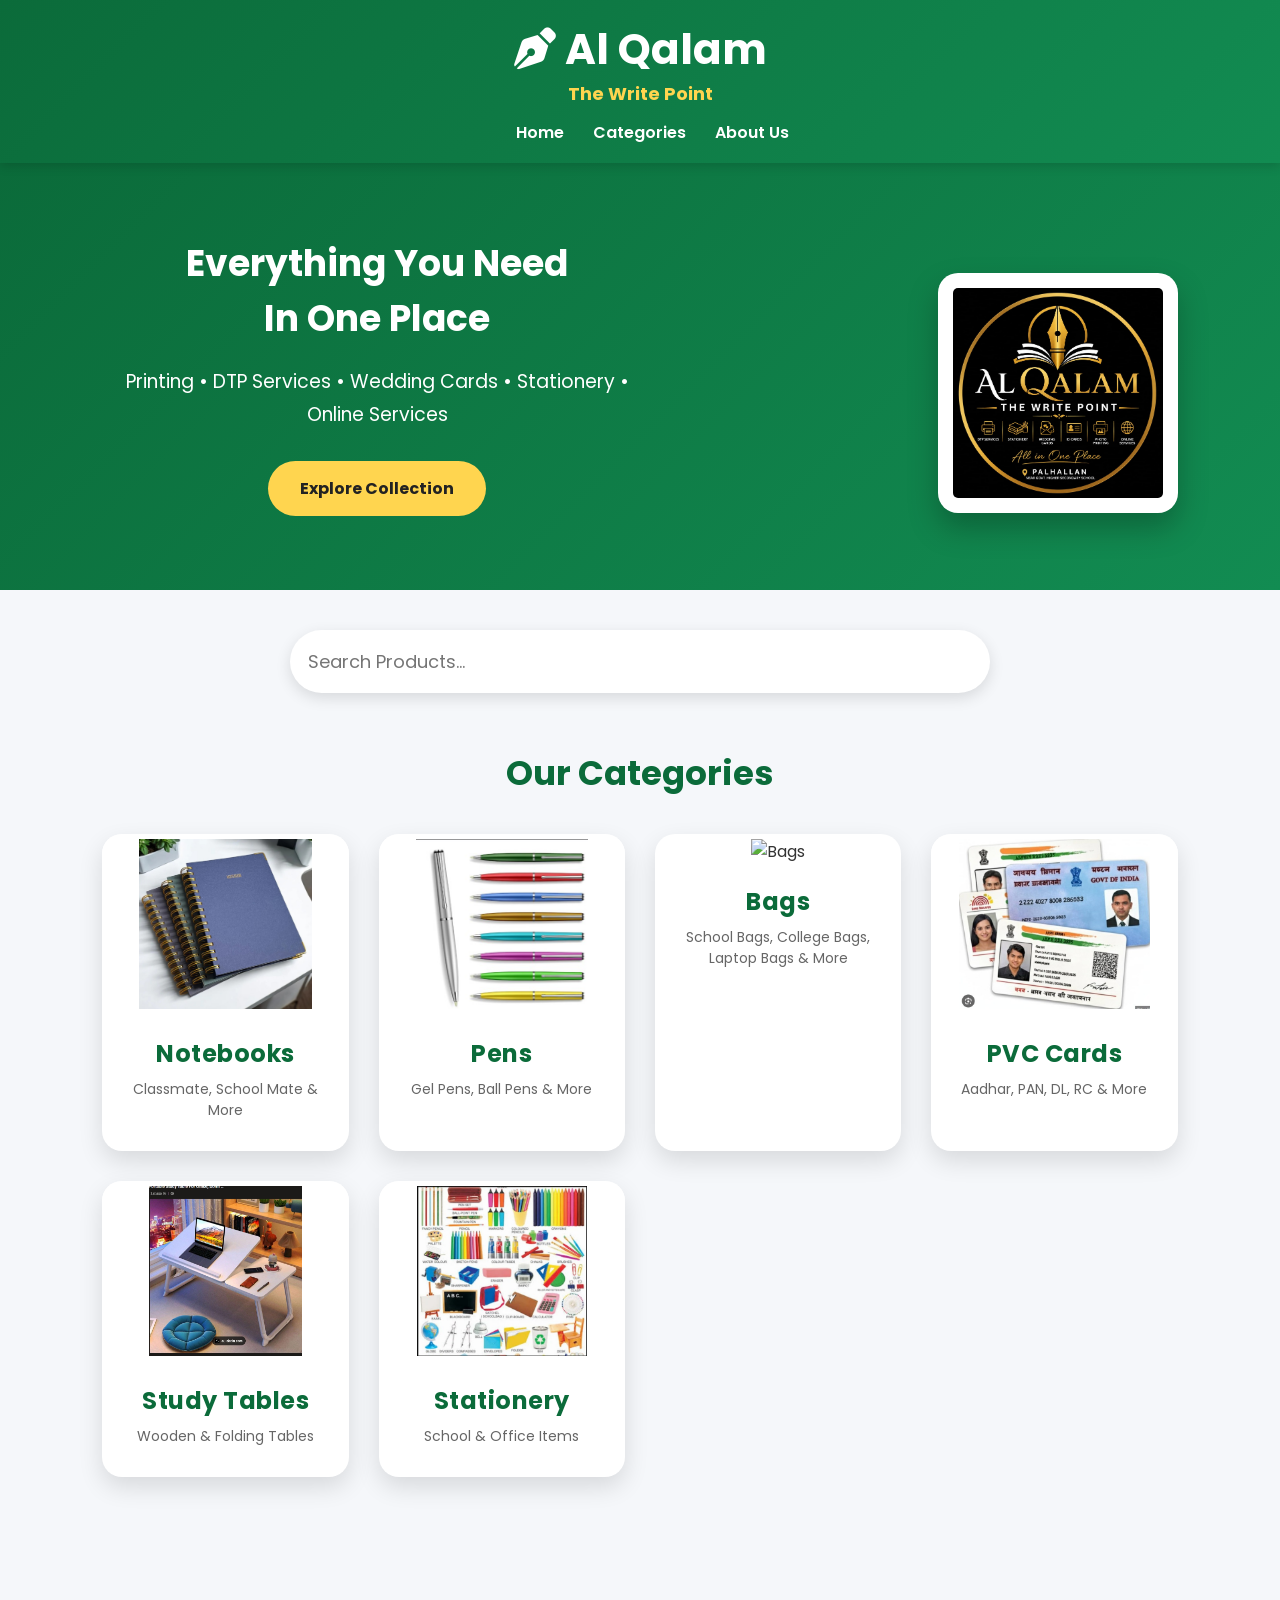
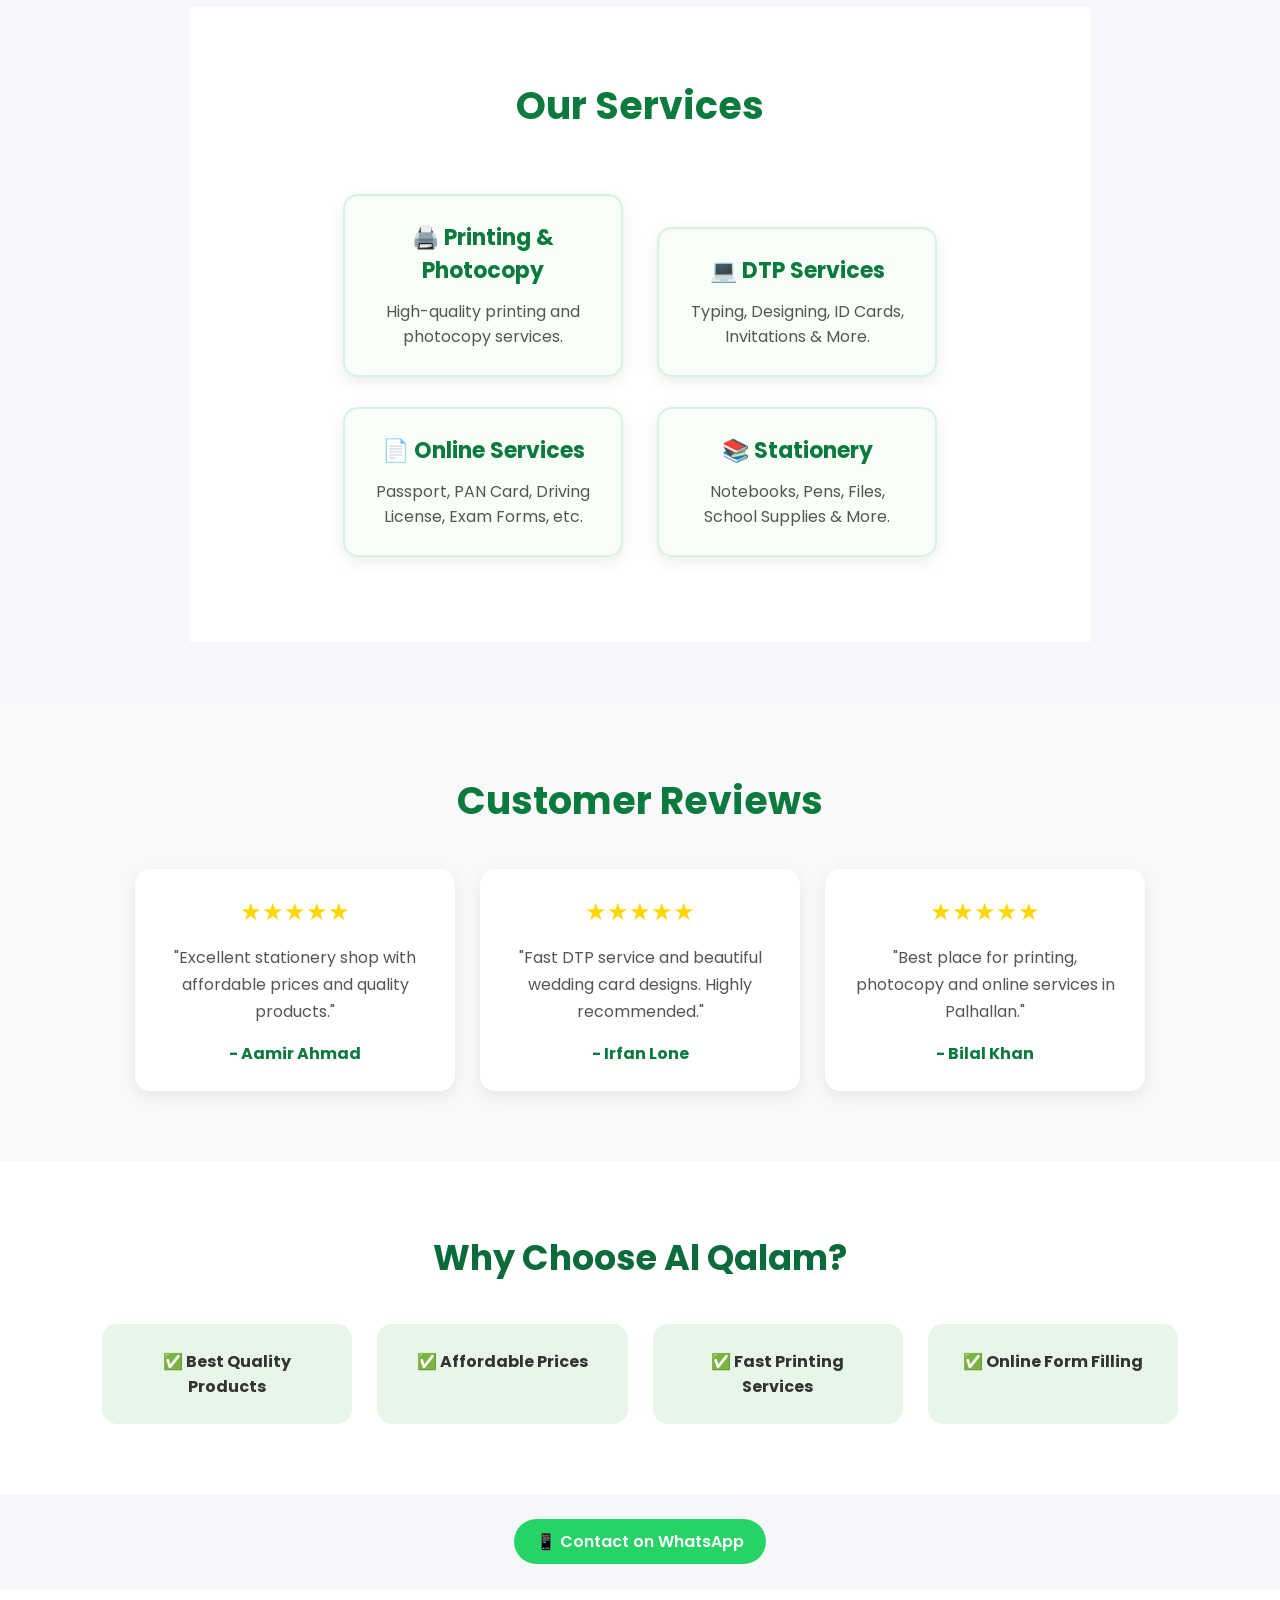
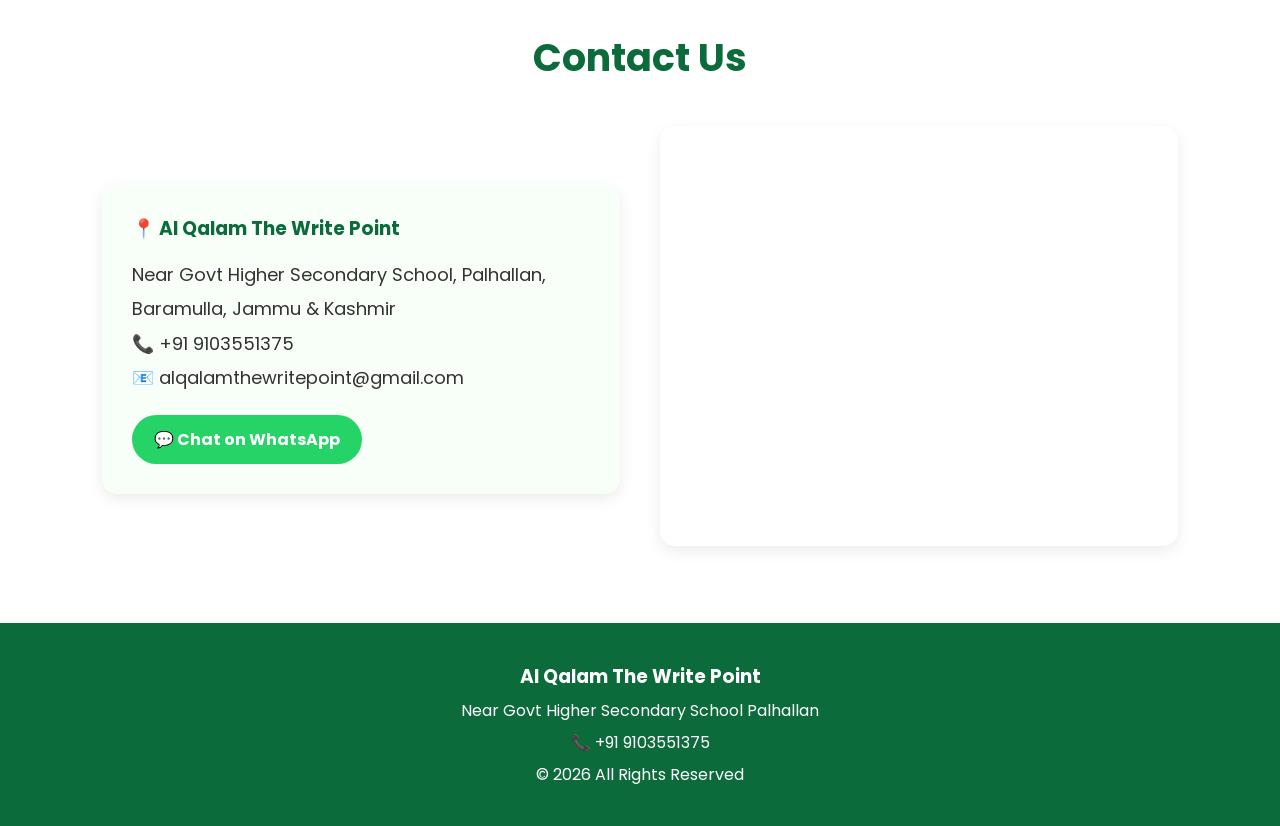
==== index.html @ c7d50042 "Update index.html" ====
<!DOCTYPE html>
<html lang="en">
<head>
    <link rel="stylesheet" href="https://cdnjs.cloudflare.com/ajax/libs/font-awesome/6.7.2/css/all.min.css">
<meta charset="UTF-8">
<meta name="viewport" content="width=device-width, initial-scale=1.0">

<title>Al Qalam The Write Point</title>

<link rel="stylesheet" href="css/style.css?v=2">
<link rel="preconnect" href="https://fonts.googleapis.com">
<link href="https://fonts.googleapis.com/css2?family=Poppins:wght@300;400;600;700&display=swap" rel="stylesheet">

</head>

<body>

<header class="header">

<div class="logo">
<h2><i class="fa-solid fa-pen-nib"></i> Al Qalam</h2>
<p><b>The Write Point</b></p>
</div>

<nav>
    <a href="#">Home</a>
    <a href="#categories">Categories</a>
    <a href="about.html">About Us</a>

</nav>
  
</header>

<section class="hero">

<div class="hero-text">

<h1>Everything You Need<br>In One Place</h1>

<p>
Printing • DTP Services • Wedding Cards • Stationery • Online Services
</p>

<a href="#categories" class="btn">Explore Collection</a>


</div>


<div class="hero-image">

<img src="images/logo.jpeg" alt="Al Qalam">

</div>

</section>




<section class="search-box">

<input type="text" placeholder="Search Products...">

</section>



<section id="categories">

<h2 class="title">Our Categories</h2>

<div class="categories">


<div class="card">

<a href="notebooks.html">

<img src="images/notebook.jpg">

<h3>Notebooks</h3>

<p>Classmate, School Mate & More</p>

</a>

</div>



<div class="card">

<a href="Pens.html">

<img src="images/pens.jpg">

<h3>Pens</h3>

<p>Gel Pens, Ball Pens & More</p>

</a>

</div>
<div class="card">

    <a href="bags.html">

        <img src="images/bags.jpg" alt="Bags">

        <h3>Bags</h3>

        <p>School Bags, College Bags, Laptop Bags & More</p>

    </a>

</div>


<div class="card">

<a href="PVC Cards.html">

<img src="images/PVC Cards.jpg">

<h3>PVC Cards</h3>

<p>Aadhar, PAN, DL, RC & More</p>

</a>

</div>



<div class="card">

<a href="Study Tables.html">

<img src="images/study table.jpg">

<h3>Study Tables</h3>

<p>Wooden & Folding Tables</p>

</a>

</div>



<div class="card">

<a href="Stationery Items.html">

<img src="images/Stationery Iteams.jpg">

<h3>Stationery</h3>

<p>School & Office Items</p>

</a>

</div>

</div>

</section>
<!-- Our Services -->
<section class="services">
    <h2>Our Services</h2>

    <div class="service-box">
        <h3>🖨️ Printing & Photocopy</h3>
        <p>High-quality printing and photocopy services.</p>
    </div>

    <div class="service-box">
        <h3>💻 DTP Services</h3>
        <p>Typing, Designing, ID Cards, Invitations & More.</p>
    </div>

    <div class="service-box">
        <h3>📄 Online Services</h3>
        <p>Passport, PAN Card, Driving License, Exam Forms, etc.</p>
    </div>

    <div class="service-box">
        <h3>📚 Stationery</h3>
        <p>Notebooks, Pens, Files, School Supplies & More.</p>
    </div>
</section>
<!-- Customer Reviews -->
<section class="reviews">
    <h2>Customer Reviews</h2>

    <div class="review-container">

        <div class="review-card">
            <div class="stars">★★★★★</div>
            <p>"Excellent stationery shop with affordable prices and quality products."</p>
            <h4>- Aamir Ahmad</h4>
        </div>

        <div class="review-card">
            <div class="stars">★★★★★</div>
            <p>"Fast DTP service and beautiful wedding card designs. Highly recommended."</p>
            <h4>- Irfan Lone</h4>
        </div>

        <div class="review-card">
            <div class="stars">★★★★★</div>
            <p>"Best place for printing, photocopy and online services in Palhallan."</p>
            <h4>- Bilal Khan</h4>
        </div>

    </div>
</section>



<section class="why">

<h2>Why Choose Al Qalam?</h2>

<div class="features">

<div>✅ Best Quality Products</div>

<div>✅ Affordable Prices</div>

<div>✅ Fast Printing Services</div>

<div>✅ Online Form Filling</div>

</div>

</section>



<section class="whatsapp">

<a href="https://wa.me/919103551375">

📱 Contact on WhatsApp

</a>

</section>
<!-- Contact Section -->
<section class="contact">

    <h2>Contact Us</h2>

    <div class="contact-box">

        <div class="contact-info">

            <h3>📍 Al Qalam The Write Point</h3>

            <p>Near Govt Higher Secondary School, Palhallan, Baramulla, Jammu & Kashmir</p>

            <p>📞 +91 9103551375</p>

            <p>📧 alqalamthewritepoint@gmail.com</p>

            <a href="https://wa.me/919103551375" class="contact-btn" target="_blank">
                💬 Chat on WhatsApp
            </a>

        </div>

<div class="map">

    <iframe
        src="https://www.google.com/maps/embed?pb=!1m18!1m12!1m3!1d373.67834784665763!2d74.54310448448713!3d34.182275802452644!2m3!1f0!2f0!3f0!3m2!1i1024!2i768!4f13.1!3m3!1m2!1s0x38e1a1003543d81d%3A0x439527f8dfe5465d!2sAl%20Qalam%20The%20Write%20Point!5e0!3m2!1sen!2sin!4v1784002413856!5m2!1sen!2sin"
        width="100%"
        height="420"
        style="border:0;border-radius:15px;"
        allowfullscreen=""
        loading="lazy"
        referrerpolicy="strict-origin-when-cross-origin">
    </iframe>

</div>
</section>


<footer>

<h3>Al Qalam The Write Point</h3>

<p>Near Govt Higher Secondary School Palhallan</p>

<p>📞 +91 9103551375</p>

<p>© 2026 All Rights Reserved</p>

</footer>

<script src="js/script.js?v=2"></script>
</body>
</html>
---- css/style.css ----
/* ===== GOOGLE FONT ===== */

*{
margin:0;
padding:0;
box-sizing:border-box;
font-family:'Poppins',sans-serif;
}

body{
background:#f5f7fa;
color:#333;
}

/* ===== HEADER ===== */

header{
    text-align: center;
    padding: 20px 0;
}

.header{
display:flex;
justify-content:space-between;
align-items:center;
padding:18px 8%;
background:linear-gradient(135deg,#0b6b3a,#128c52);
color:white;
position:sticky;
top:0;
z-index:999;
box-shadow:0 3px 10px rgba(0,0,0,.15);
}

.logo h2{
font-size:42px;
font-weight:700;
}

.logo p{
font-size:22px;
font-weight:500;
margin-top:8px;
color:#FFD54F;
}

nav a{
color:white;
text-decoration:none;
margin-left:25px;
font-weight:600;
transition:.3s;
}

nav a:hover{
color:#ffd54f;
}

/* ===== HERO ===== */


.hero{
display:flex;
justify-content:space-between;
align-items:center;
padding:70px 8%;
background:linear-gradient(135deg,#0b6b3a,#128c52);
color:white;
flex-wrap:wrap;
}
.hero-text{
max-width:550px;
}

.hero-text h1{
font-size:52px;
margin-bottom:20px;
}

.hero-text p{
font-size:19px;
margin-bottom:30px;
line-height:1.7;
}

.hero-image img{
width:320px;
border-radius:20px;
background:white;
padding:15px;
box-shadow:0 15px 30px rgba(0,0,0,.25);
}

/* ===== BUTTON ===== */

.btn{
display:inline-block;
background:#ffd54f;
color:#222;
padding:15px 32px;
border-radius:50px;
font-weight:bold;
text-decoration:none;
transition:.3s;
}

.btn:hover{
background:white;
transform:translateY(-4px);
}

/* ===== SEARCH ===== */

.search-box{
padding:40px 8%;
text-align:center;
}

.search-box input{
width:100%;
max-width:700px;
padding:18px;
font-size:18px;
border:none;
border-radius:50px;
box-shadow:0 5px 15px rgba(0,0,0,.12);
outline:none;
}

/* ===== TITLE ===== */

.title{
text-align:center;
font-size:34px;
margin-bottom:35px;
color:#0b6b3a;
}

/* ===== CATEGORY ===== */

.categories{
display:grid;
grid-template-columns:repeat(auto-fit,minmax(240px,1fr));
gap:30px;
padding:0 8% 70px;
}

.card{
background:#fff;
border-radius:20px;
overflow:hidden;
box-shadow:0 10px 25px rgba(0,0,0,.12);
transition:.35s;
text-align:center;
padding-bottom:15px;
}

.card:hover{
transform:translateY(-10px);
}

.card img{
    width:100%;
    height:180px;
    object-fit:contain;
    background:#fff;
    padding:5px;
    transition:transform .3s ease;
}
.card a{
display:block;
text-decoration:none;
color:#333;
}

.card h3{
    font-size:24px;
    color:#0b6b3a;
    font-weight:700;
    text-align:center;
    margin:15px 0 8px;
    letter-spacing:0.5px;
}
.card h4{
    color:#0b6b3a !important;
    font-size:22px;
    font-weight:bold;
}
.card p{
    font-size:14px;
    color:#666;
    text-align:center;
    margin:0 15px 15px;
    line-height:1.5;
}

/* ===== WHY ===== */

.why{
background:white;
padding:70px 8%;
text-align:center;
}

.why h2{
font-size:35px;
margin-bottom:40px;
color:#0b6b3a;
}

.features{
display:grid;
grid-template-columns:repeat(auto-fit,minmax(220px,1fr));
gap:25px;
}

.features div{
background:#e8f5e9;
padding:25px;
border-radius:15px;
font-weight:bold;
}

/* ===== WHATSAPP ===== */

.whatsapp{
padding:25px;
text-align:center;
}

.whatsapp a{
display:inline-block;
background:#25D366;
color:white;
padding:10px 22px;
text-decoration:none;
border-radius:30px;
font-size:16px;
font-weight:600;
}
/* ===== FOOTER ===== */

footer{
background:#0b6b3a;
color:white;
text-align:center;
padding:35px;
line-height:2;
}

/* ===== MOBILE ===== */


.header{
flex-direction:column;
}

nav{
margin-top:15px;
}

.hero{
text-align:center;
}

.hero-text h1{
font-size:36px;
}

.hero-image img{
margin-top:40px;
width:240px;
}
.page-title{
    text-align: center;
    font-size: 48px;
    font-weight: bold;
    color: #0b6b3a;
    margin: 30px 0;
    text-transform: uppercase;
}
header .page-title{
    text-align: center !important;
    font-size: 48px !important;
    color: #0b6b3a !important;
    font-weight: 700 !important;
    margin: 20px 0 !important;
    text-transform: uppercase;
    letter-spacing: 2px;
}
    @media(max-width:768px){
        .logo h2{
    font-size:42px;
    margin-bottom:2px;
}
        .hero{
display:flex;
flex-direction:column;
align-items:center;
text-align:center;
        }
        .hero-image{
display:flex;
justify-content:center;
width:100%;
        }
        }

.logo p{
    font-size:18px;
    margin-top:2px;
    margin-bottom:0;
    line-height:1.2;
}
.header{
flex-direction:column;
}

nav{
margin-top:15px;
}

.hero{
text-align:center;
}

.hero-text h1{
font-size:36px;
}

.hero-image img{
margin-top:40px;
width:240px;
}

.page-title{
text-align:center;
font-size:48px;
font-weight:bold;
color:#0b6b3a;
margin:30px 0;
text-transform:uppercase;
}

header .page-title{
text-align:center !important;
font-size:48px !important;
color:#0b6b3a !important;
font-weight:700 !important;
margin:20px 0 !important;
text-transform:uppercase;
letter-spacing:2px;
}

}   /* ← @media yahan khatam ho gaya */


/* ===== Premium WhatsApp Button ===== */

.order-btn{
display:flex;
align-items:center;
justify-content:center;
width:90%;
margin:15px auto;
padding:12px 18px;
background:#25D366;
color:#fff !important;
text-decoration:none;
font-size:16px;
font-weight:600;
border-radius:50px;
box-shadow:0 6px 15px rgba(37,211,102,.35);
transition:all .3s ease;
}


background:#1EBE5D;
transform:translateY(-3px);
box-shadow:0 10px 20px rgba(37,211,102,.45);
}

.order-btn::before{
content:"💬 ";
}
/* ===== ORDER BUTTON ===== */

.order-btn{
display:inline-block;
background:#25D366;
color:#fff !important;
padding:10px 18px;
border-radius:30px;
text-decoration:none;
font-size:15px;
font-weight:600;
margin-top:12px;
box-shadow:0 4px 10px rgba(0,0,0,.15);
transition:.3s;
}

.order-btn:hover{
background:#1EBE5D;
transform:translateY(-2px);
}

.order-btn::before{
content:"💬 ";
}
/* ===== ABOUT PAGE ===== */

.about{
max-width:1200px;
margin:70px auto;
padding:0 20px;
text-align:center;
}

.about h1{
font-size:48px;
color:#0b6b3a;
margin-bottom:20px;
}

.about-text{
max-width:800px;
margin:auto;
font-size:18px;
line-height:1.8;
color:#555;
margin-bottom:50px;
}

.about-grid{
display:grid;
grid-template-columns:repeat(auto-fit,minmax(280px,1fr));
gap:25px;
}

.about-card{
background:#fff;
padding:30px;
border-radius:18px;
box-shadow:0 8px 20px rgba(0,0,0,.08);
transition:.3s;
}

.about-card:hover{
transform:translateY(-8px);
}

.about-card h3{
color:#0b6b3a;
font-size:24px;
margin-bottom:15px;
}

.about-card p{
color:#666;
line-height:1.7;
}
/* ===== SERVICES ===== */

.services{
max-width:900px;
margin:60px auto;
padding:20px;
}

.services h2{
text-align:center;
font-size:36px;
color:#0b6b3a;
margin-bottom:25px;
}

.services ul{
list-style:none;
padding:0;
}

.services li{
background:#fff;
margin:10px 0;
padding:15px 20px;
border-left:5px solid #0b6b3a;
border-radius:10px;
box-shadow:0 4px 10px rgba(0,0,0,.08);
font-size:17px;
}
/* ===== OUR VISION ===== */

.vision{
max-width:900px;
margin:60px auto;
padding:20px;
}

.vision h2{
text-align:center;
font-size:38px;
color:#0b6b3a;
margin-bottom:25px;
}

.vision p{
font-size:17px;
line-height:1.8;
color:#555;
margin-bottom:18px;
}

.vision strong{
color:#0b6b3a;
}
.logo .founder-tag{
display:block;
margin-top:5px;
font-size:15px !important;
font-weight:500;
color:#ffffff !important;
opacity:1 !important;
line-height:1.4;
}

.logo .founder-tag strong{
color:#ffd54f !important;
font-weight:700;
}

.services{
    padding:70px 20px;
    background:#ffffff;
    text-align:center;
}

.services h2{
    font-size:38px;
    color:#0b7a3d;
    margin-bottom:45px;
}

.service-box{
    display:inline-block;
    width:280px;
    margin:15px;
    padding:25px;
    background:#f8fff9;
    border:2px solid #d9f2df;
    border-radius:15px;
    box-shadow:0 5px 15px rgba(0,0,0,0.08);
    transition:0.3s;
}

.service-box:hover{
    background:#0b7a3d;
    color:#fff;
    transform:translateY(-8px);
}

.service-box h3{
    color:#0b7a3d;
    margin-bottom:12px;
    font-size:22px;
}

.service-box:hover h3{
    color:#fff;
}

.service-box p{
    color:#555;
    font-size:16px;
    line-height:1.6;
}

.service-box:hover p{
    color:#f5f5f5;
}
/* Customer Reviews */

.reviews{
    padding:70px 20px;
    background:#f8f9fa;
    text-align:center;
}

.reviews h2{
    font-size:38px;
    color:#0b7a3d;
    margin-bottom:40px;
}

.review-container{
    display:flex;
    justify-content:center;
    gap:25px;
    flex-wrap:wrap;
}

.review-card{
    width:320px;
    background:#fff;
    padding:25px;
    border-radius:15px;
    box-shadow:0 5px 15px rgba(0,0,0,.08);
    transition:.3s;
}

.review-card:hover{
    transform:translateY(-8px);
}

.stars{
    color:#FFD700;
    font-size:24px;
    margin-bottom:15px;
}

.review-card p{
    color:#555;
    line-height:1.7;
    margin-bottom:15px;
}

.review-card h4{
    color:#0b7a3d;
}
.card{
    overflow:hidden;
}

.card img{
    width:100%;
    transition:transform 0.4s ease;
}

.card:hover img{
    transform:scale(1.15);
}
.card img{
    width:100%;
    height:180px;
    object-fit:contain;
    transition:transform .3s ease;
}

.card:hover img{
    transform:scale(1.04);
}

.card{
    overflow:hidden;
}
/* ===== Contact Section ===== */

.contact{
    padding:40px 8% 70px;
    background:#fff;
}

.contact h2{
    text-align:center;
    font-size:38px;
    color:#0b6b3a;
    margin-bottom:40px;
}

.contact-box{
    display:grid;
    grid-template-columns:1fr 1fr;
    gap:40px;
    align-items:center;
}

.contact-info{
    background:#f8fff9;
    padding:30px;
    border-radius:15px;
    box-shadow:0 5px 15px rgba(0,0,0,.08);
}

.contact-info h3{
    color:#0b6b3a;
    margin-bottom:15px;
}

.contact-info p{
    font-size:18px;
    line-height:1.9;
}
.contact-btn{
    display:inline-block;
    margin-top:20px;
    background:#25D366;
    color:#fff;
    padding:12px 22px;
    border-radius:30px;
    text-decoration:none;
    font-weight:bold;
}

.contact-btn:hover{
    background:#1EBE5D;
}
.map iframe{
    width:100%;
    height:420px;
    border:0;
    border-radius:15px;
    box-shadow:0 5px 15px rgba(0,0,0,.08);
}

@media(max-width:768px){

.contact-box{
    grid-template-columns:1fr;
}

}
/* Mobile par image zoom off */
@media (max-width:768px){

.card:hover img{
    transform:scale(1);
}

.card img:hover{
    transform:scale(1);
}

}
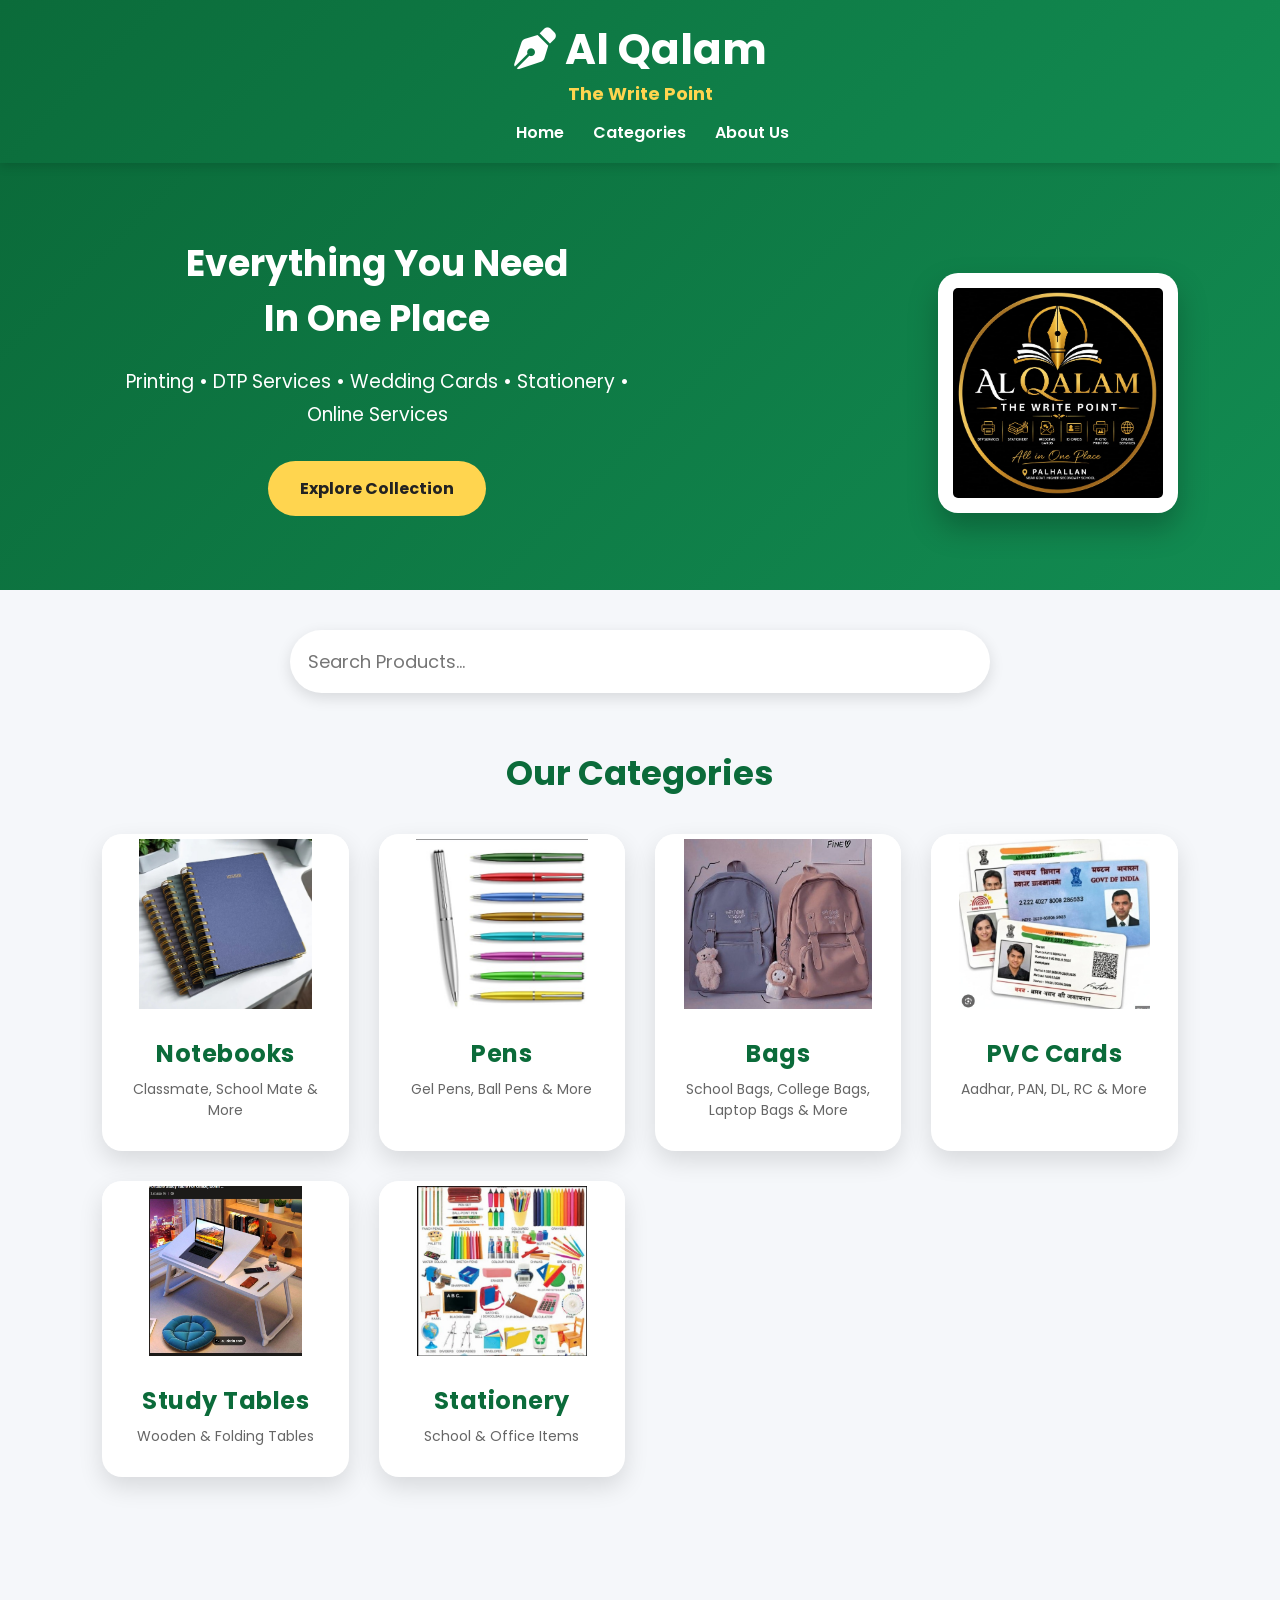
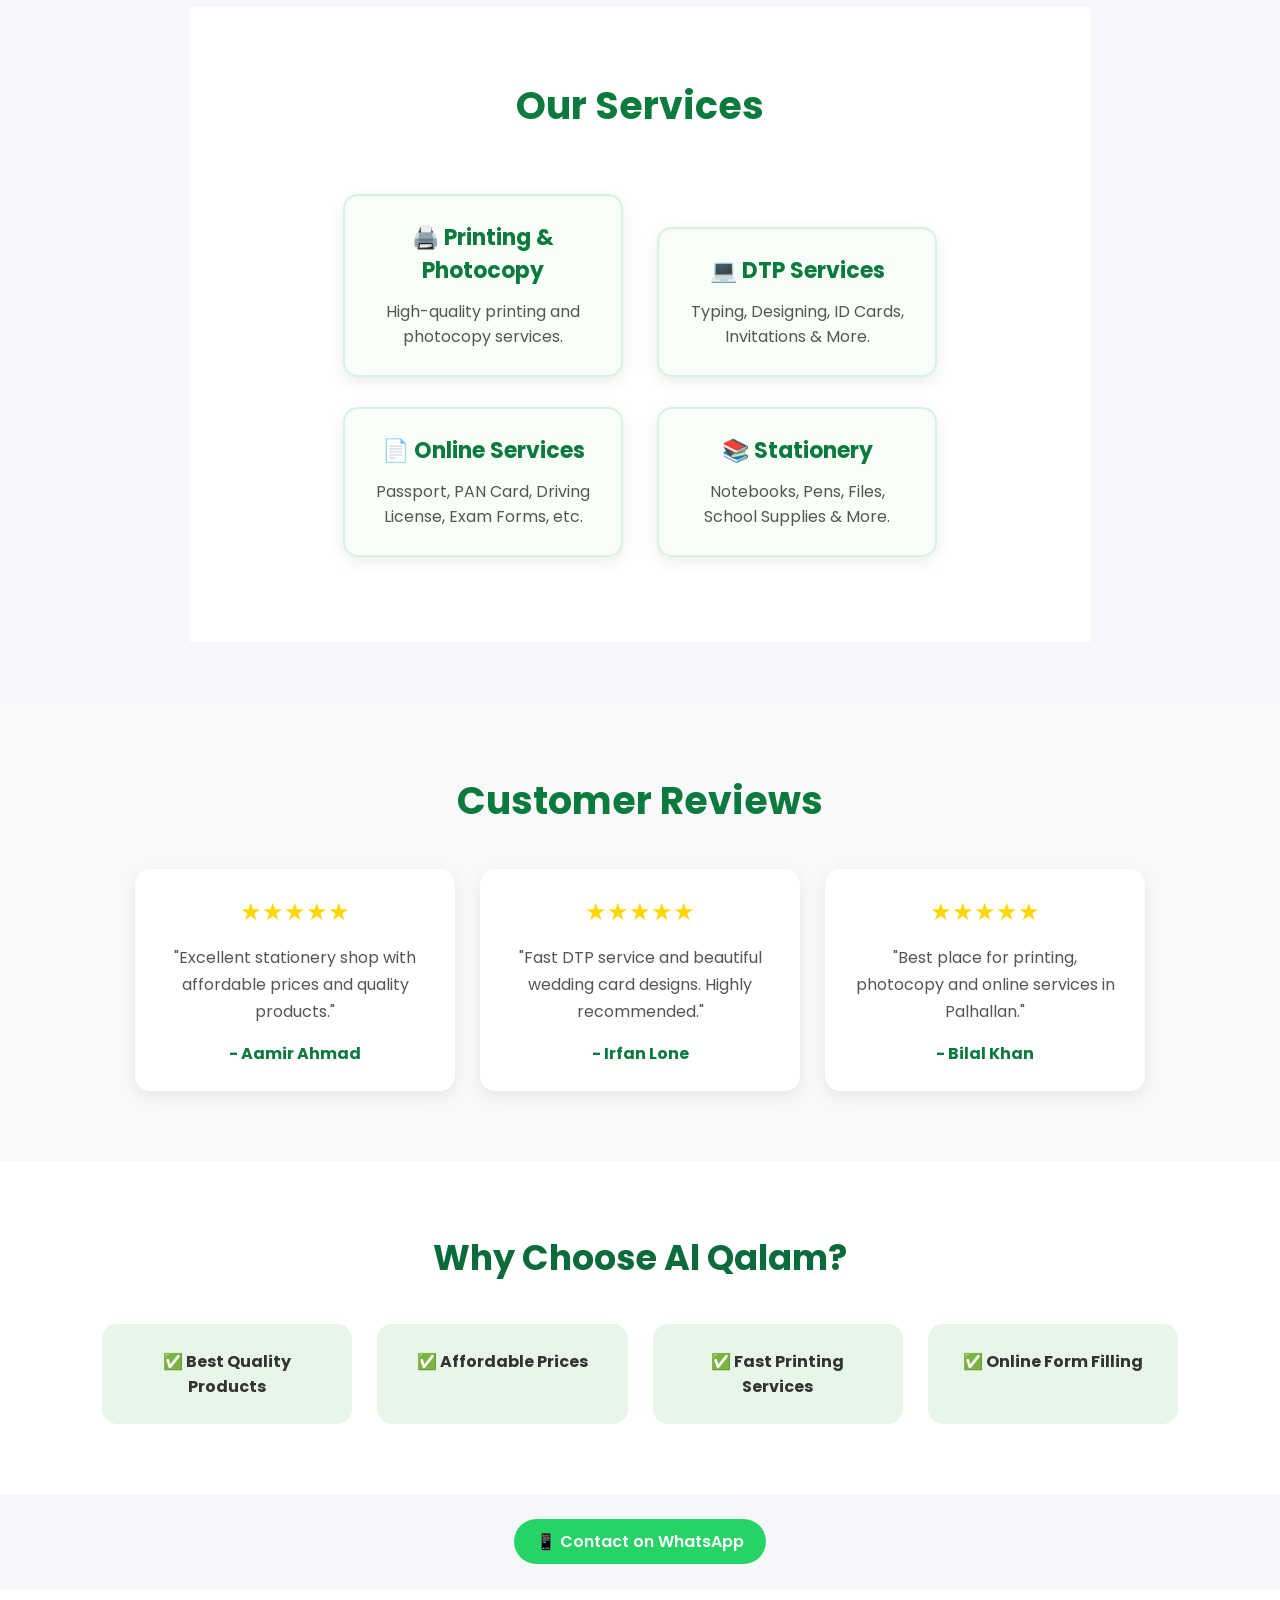
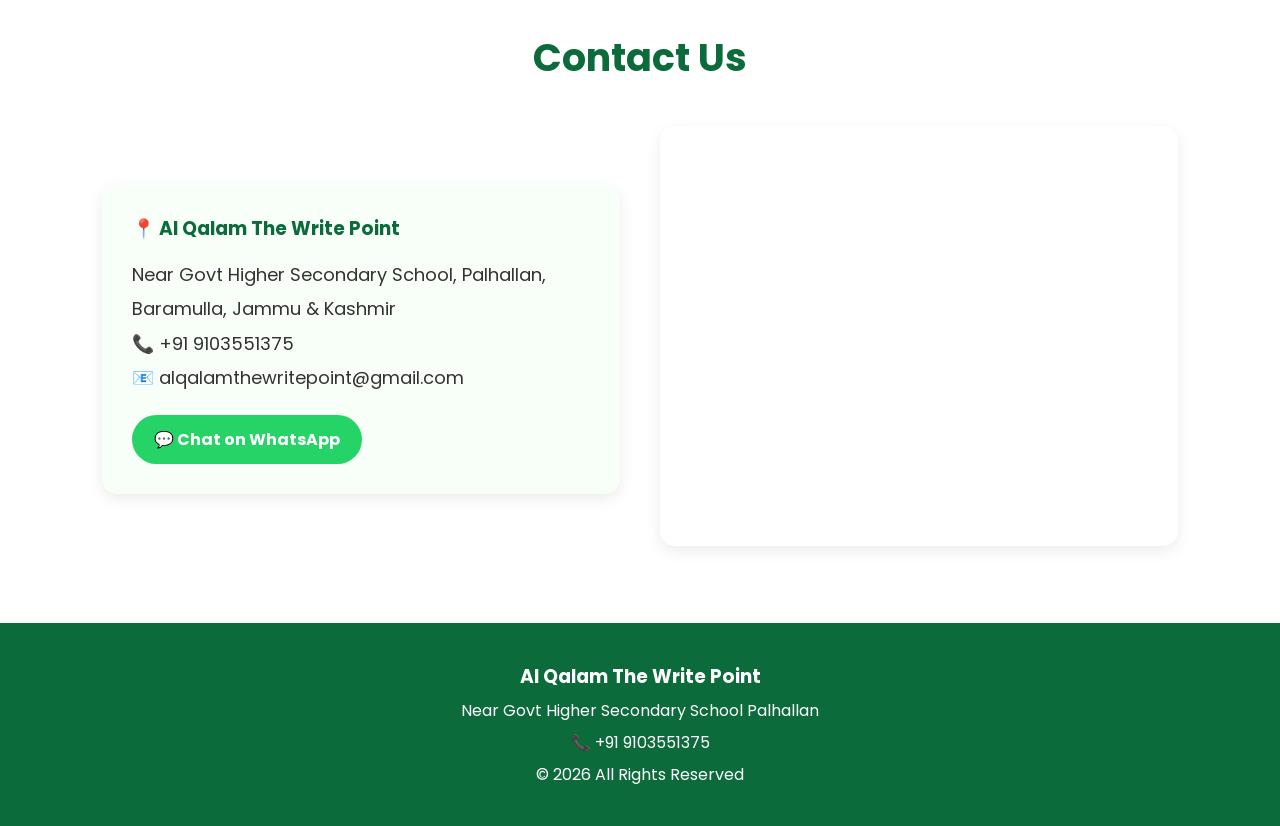
==== commit 3385ed04: "Update index.html" ====
--- a/index.html
+++ b/index.html
@@ -104,7 +104,7 @@
 </div>
 <div class="card">
 
-    <a href="bags.html">
+    <a href="Bags.html">
 
         <img src="images/bags.jpg" alt="Bags">
 
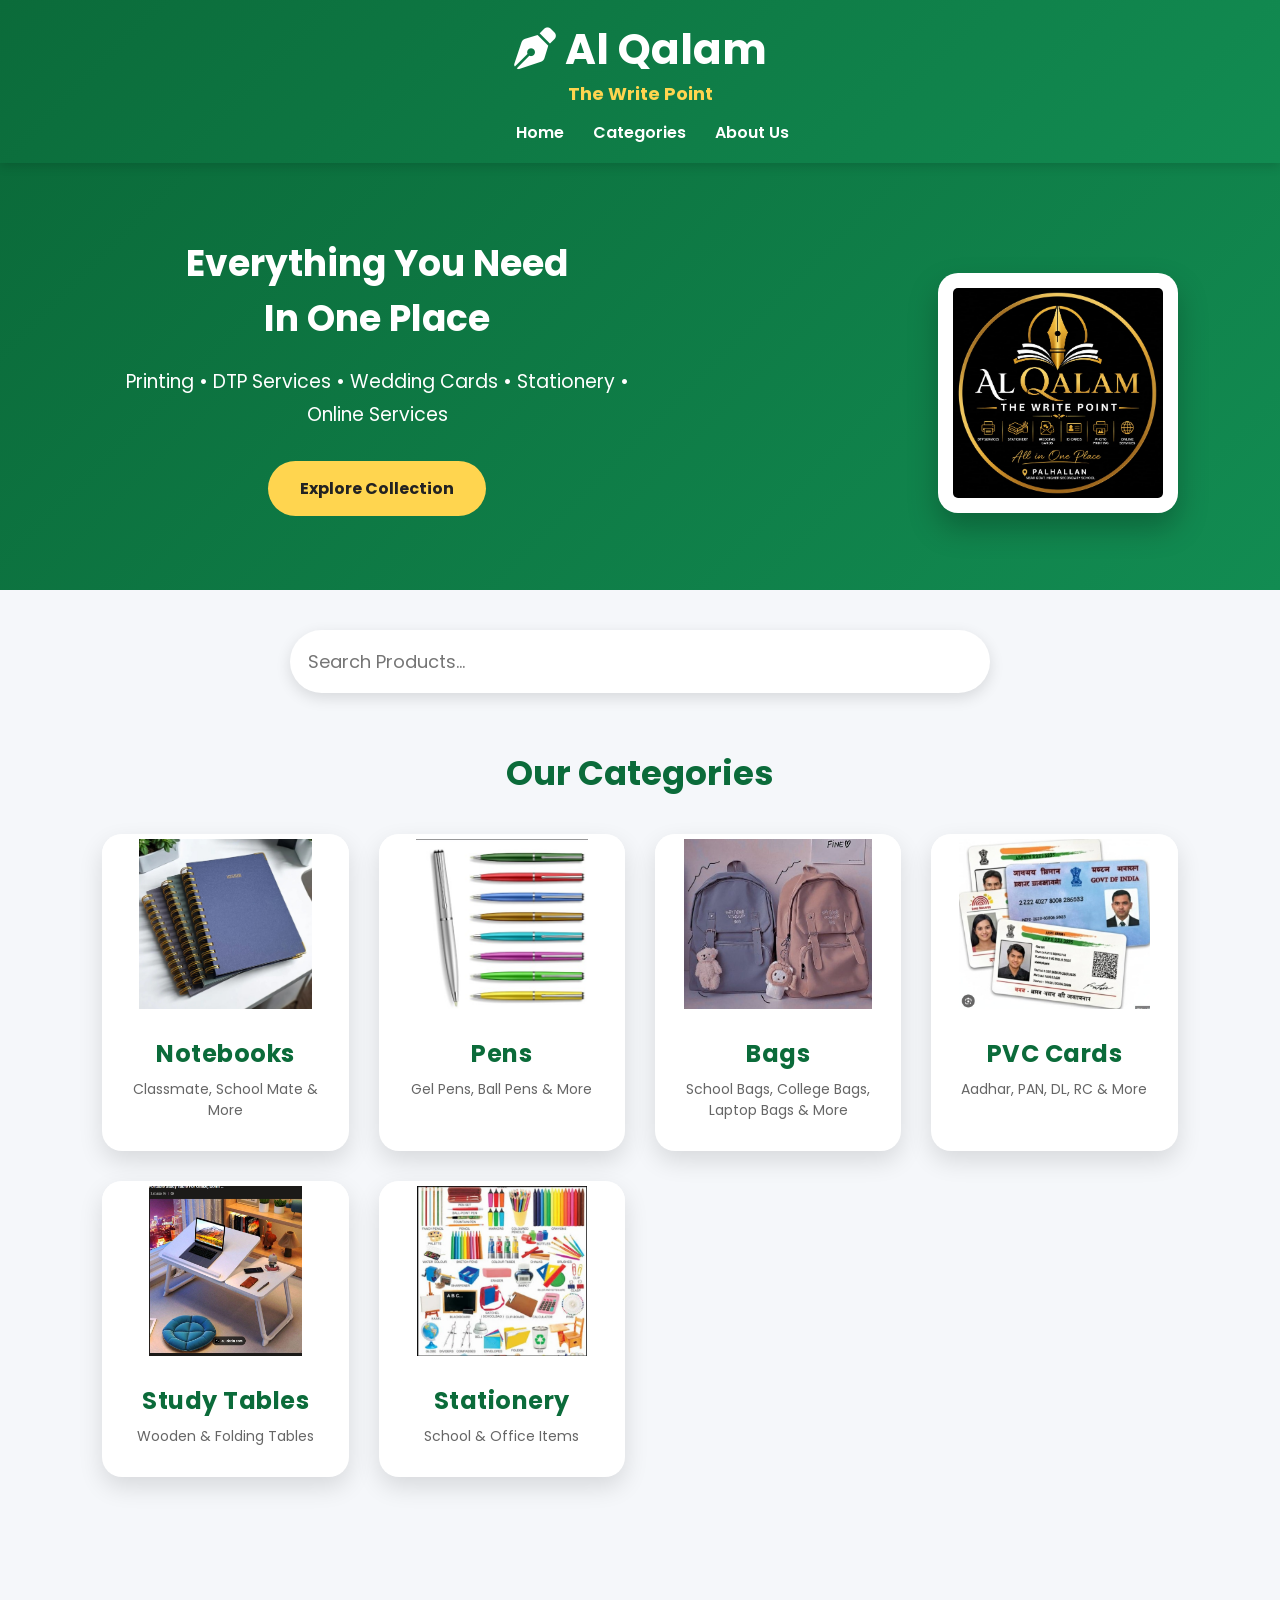
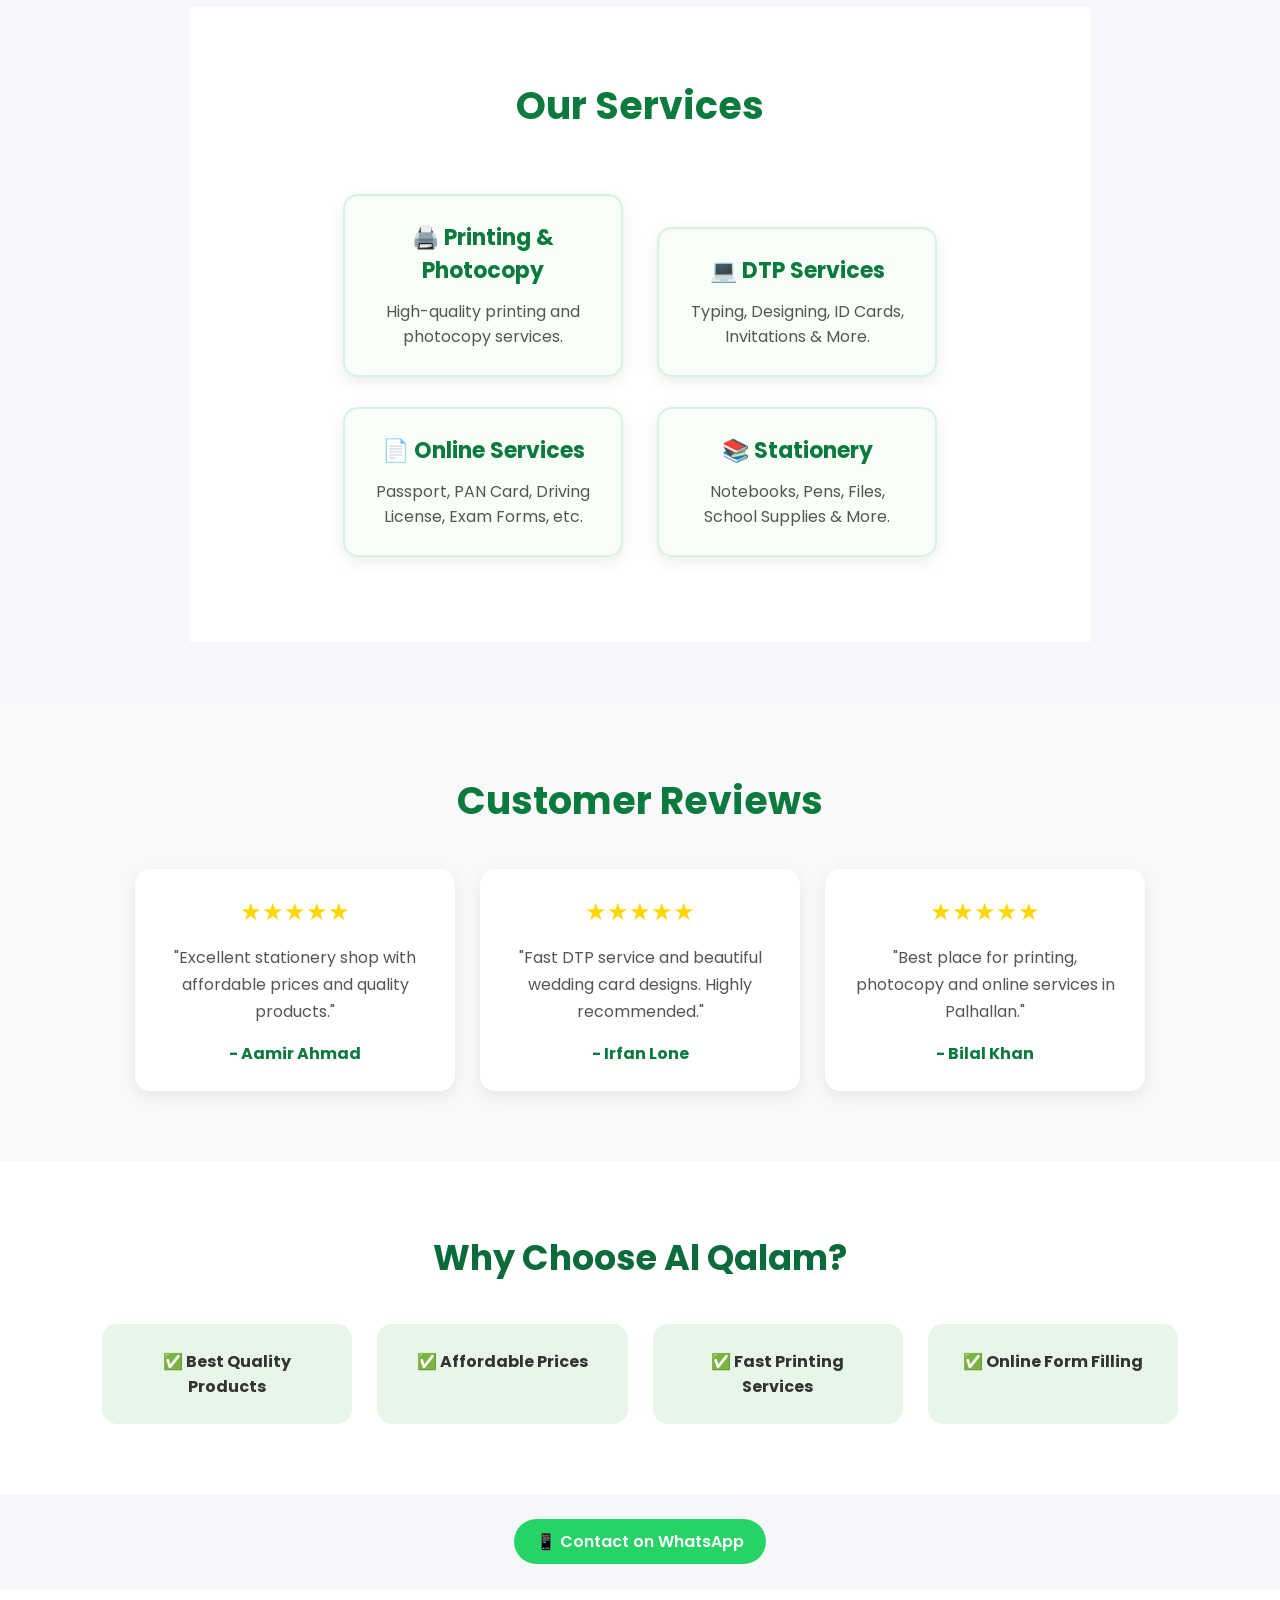
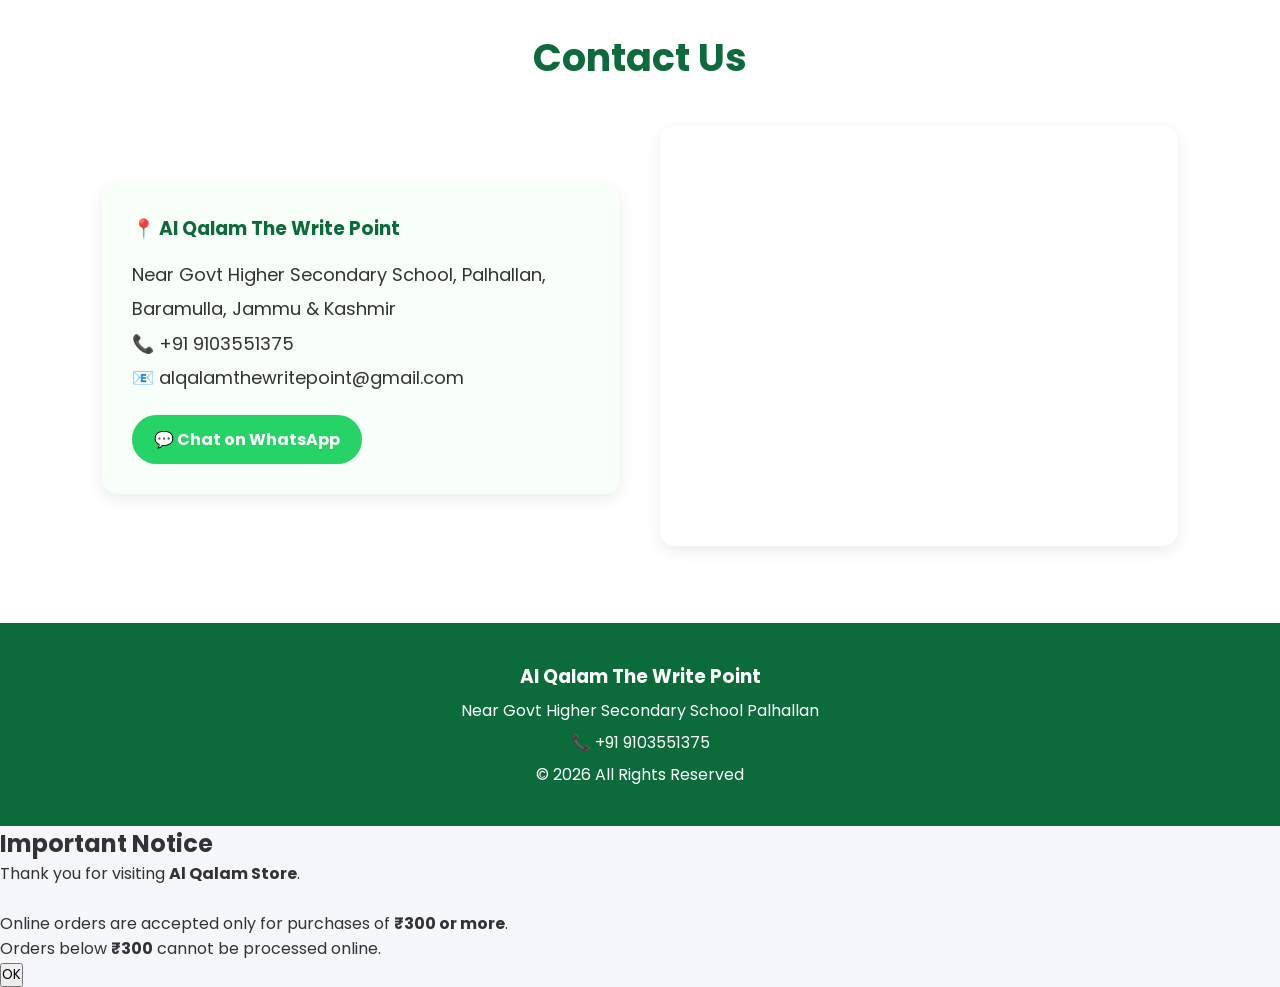
==== commit 94a26265: "Update index.html" ====
--- a/index.html
+++ b/index.html
@@ -299,6 +299,22 @@
 
 </footer>
 
+<div id="popup" class="popup">
+  <div class="popup-content">
+    <h2>Important Notice</h2>
+    <p>
+      Thank you for visiting <b>Al Qalam Store</b>.<br><br>
+      Online orders are accepted only for purchases of
+      <b>₹300 or more</b>.<br>
+      Orders below <b>₹300</b> cannot be processed online.
+    </p>
+    <button onclick="document.getElementById('popup').style.display='none'">
+    OK
+</button>
+  </div>
+</div>
+
 <script src="js/script.js?v=2"></script>
+
 </body>
 </html>
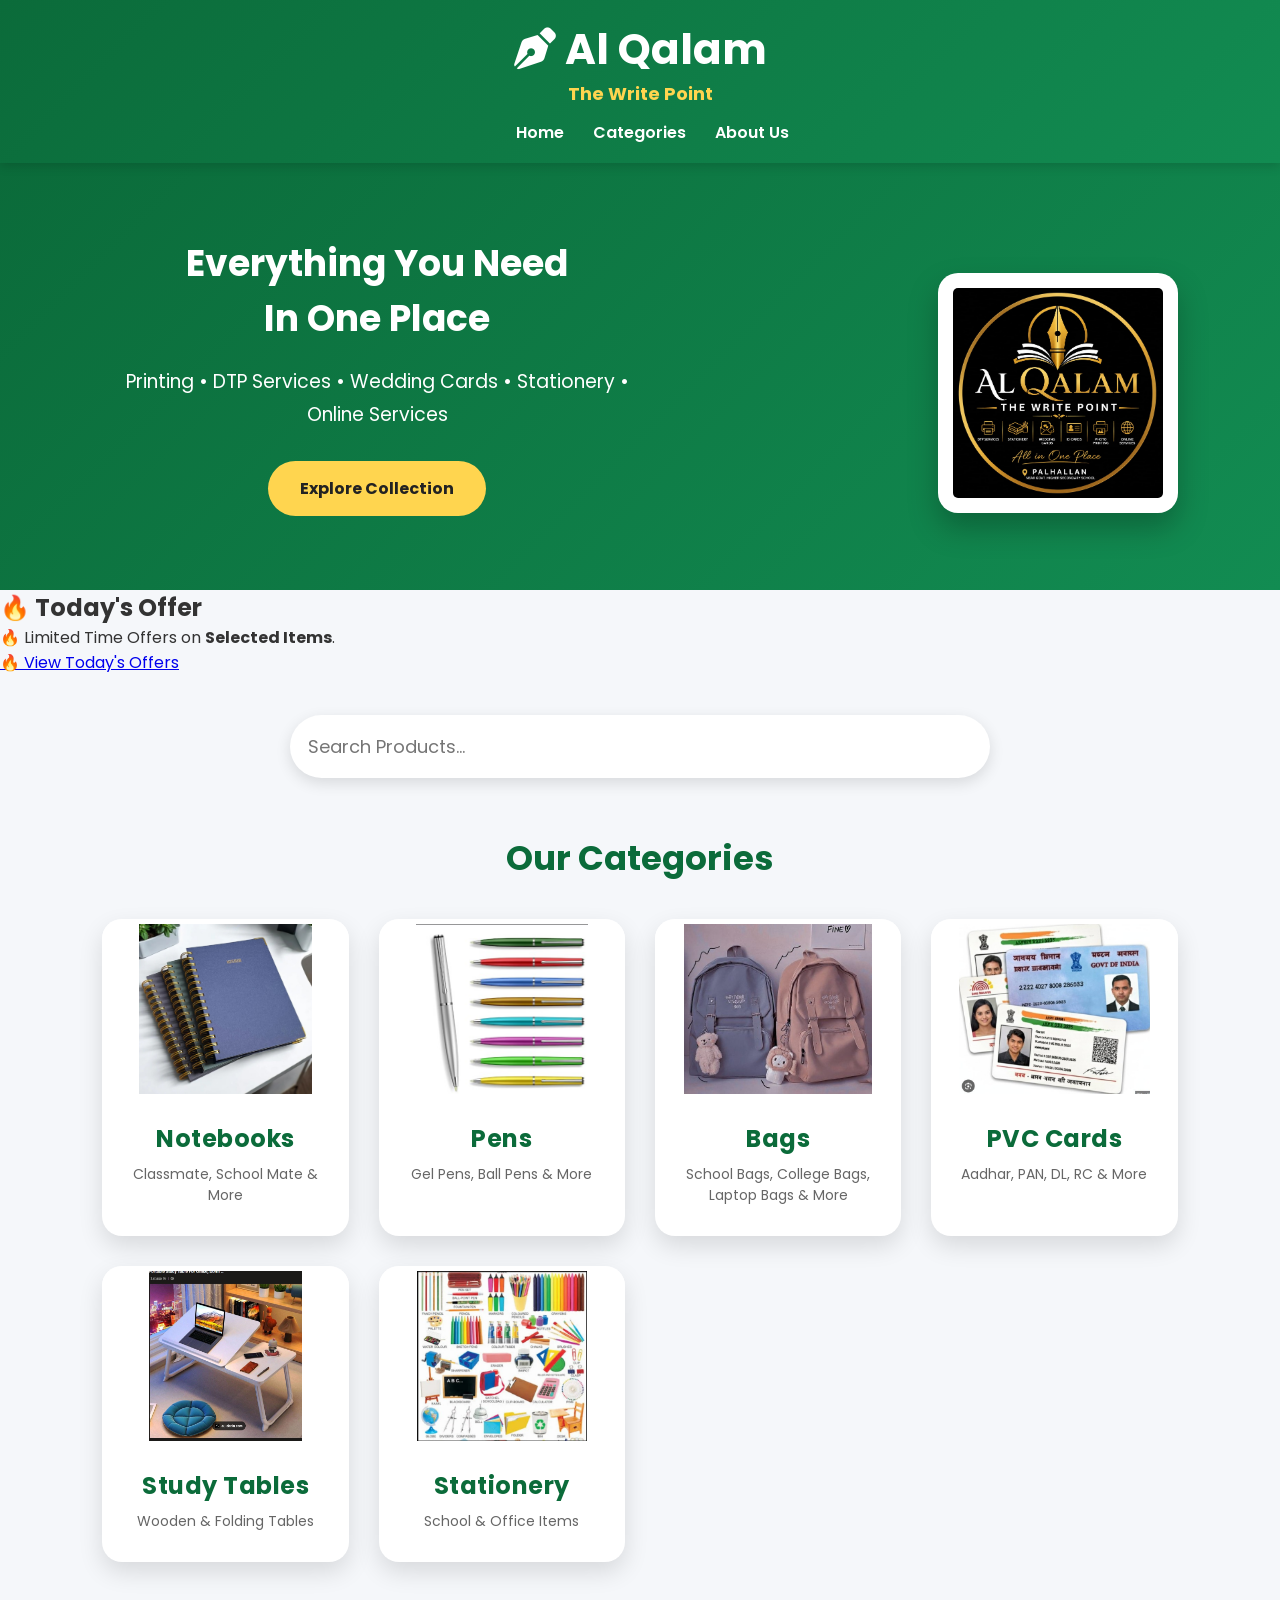
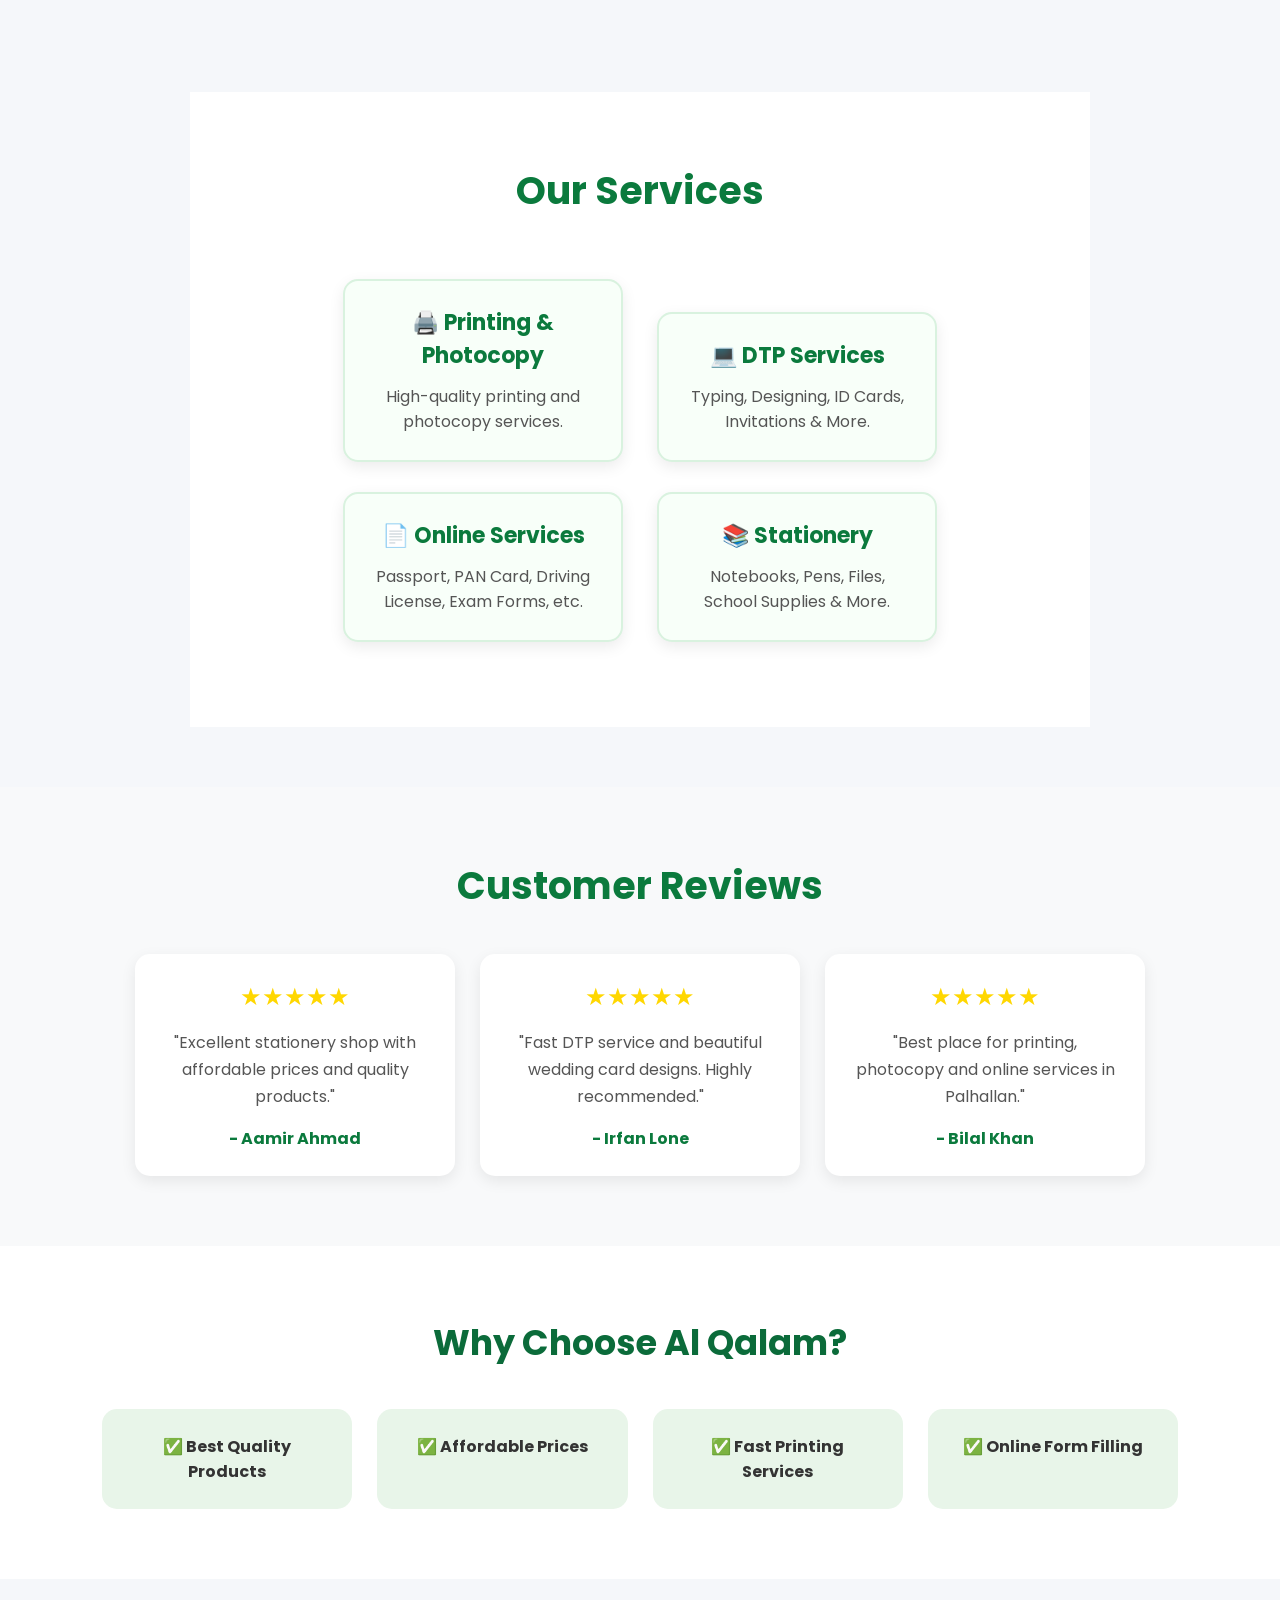
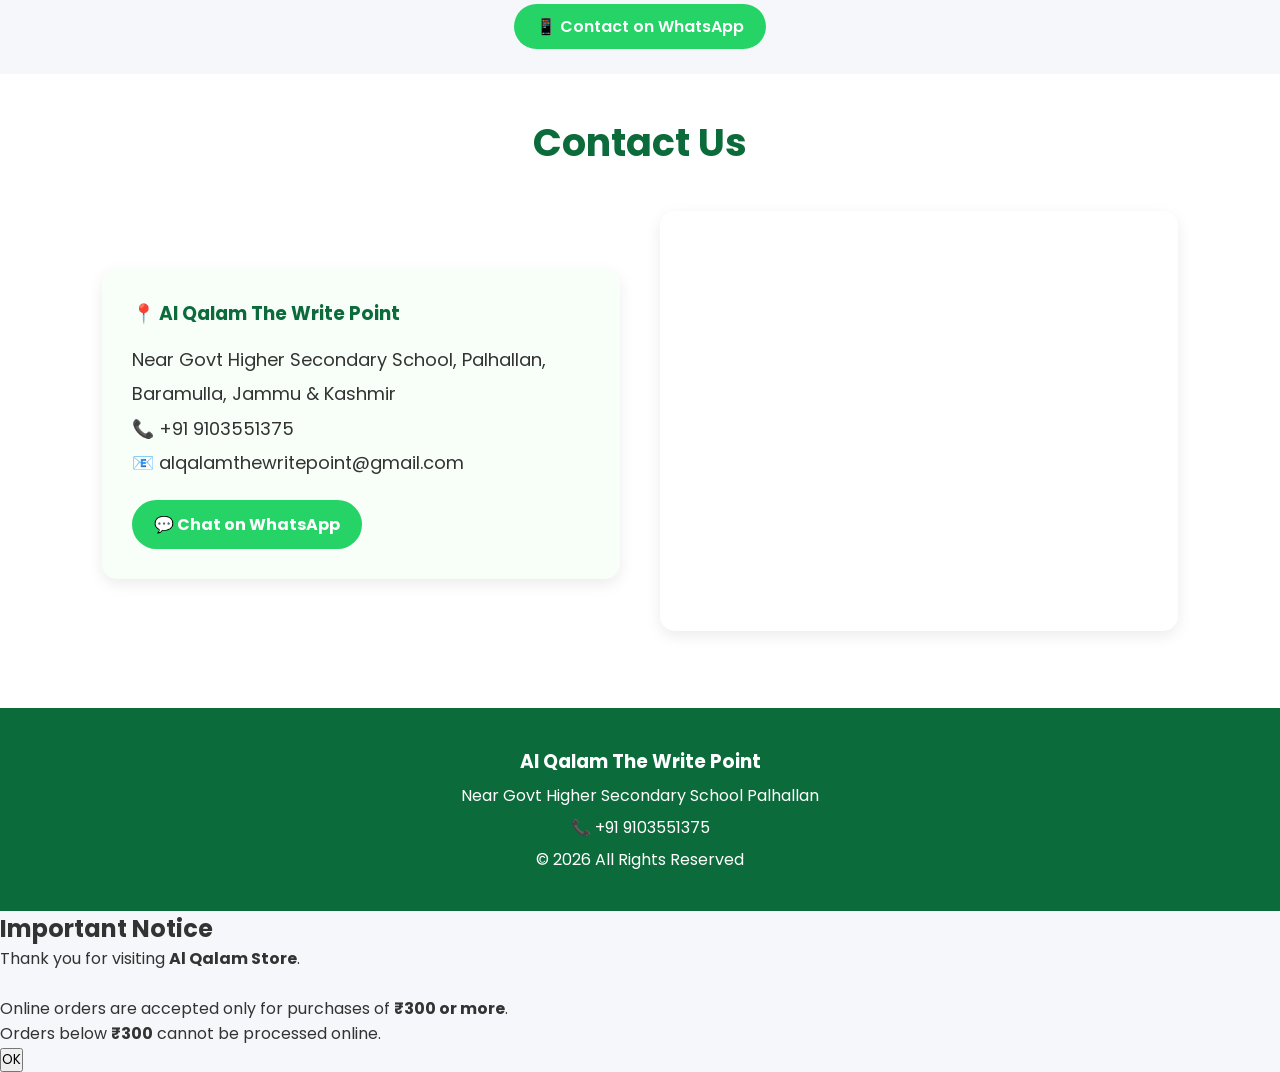
==== commit 0e654bd7: "Update index.html" ====
--- a/index.html
+++ b/index.html
@@ -54,6 +54,15 @@
 </div>
 
 </section>
+
+    <section class="today-offer">
+    <h2>🔥 Today's Offer</h2>
+    <p>🔥 Limited Time Offers on <strong>Selected Items</strong>.</p>
+    <a href="offers.html" class="offer-btn">
+    🔥 View Today's Offers
+</a>
+</section>
+
 
 
 
--- a/css/style.css
+++ b/css/style.css
@@ -729,4 +729,76 @@
     transform:scale(1);
 }
 
-}+.popup{
+position:fixed;
+top:0;
+left:0;
+width:100%;
+height:100%;
+background:rgba(0,0,0,.6);
+display:flex;
+justify-content:center;
+align-items:center;
+z-index:9999;
+}
+
+.popup-content{
+background:#fff;
+padding:25px;
+border-radius:12px;
+max-width:400px;
+width:90%;
+text-align:center;
+box-shadow:0 5px 20px rgba(0,0,0,.3);
+}
+
+.popup-content h2{
+margin-bottom:15px;
+}
+
+.popup-content button{
+margin-top:20px;
+padding:10px 25px;
+background:#000;
+color:#fff;
+border:none;
+border-radius:6px;
+cursor:pointer;
+}
+
+
+    .today-offer{
+background:linear-gradient(135deg,#ff9800,#ff5722);
+color:#fff;
+text-align:center;
+padding:30px 20px;
+margin:25px 8%;
+border-radius:15px;
+box-shadow:0 6px 15px rgba(0,0,0,.2);
+}
+
+.today-offer h2{
+font-size:30px;
+margin-bottom:10px;
+}
+
+.today-offer p{
+font-size:18px;
+margin-bottom:20px;
+}
+
+.offer-btn{
+display:inline-block;
+padding:12px 28px;
+background:#fff;
+color:#ff5722;
+text-decoration:none;
+font-weight:bold;
+border-radius:30px;
+transition:.3s;
+}
+
+.offer-btn:hover{
+background:#222;
+color:#fff;
+}
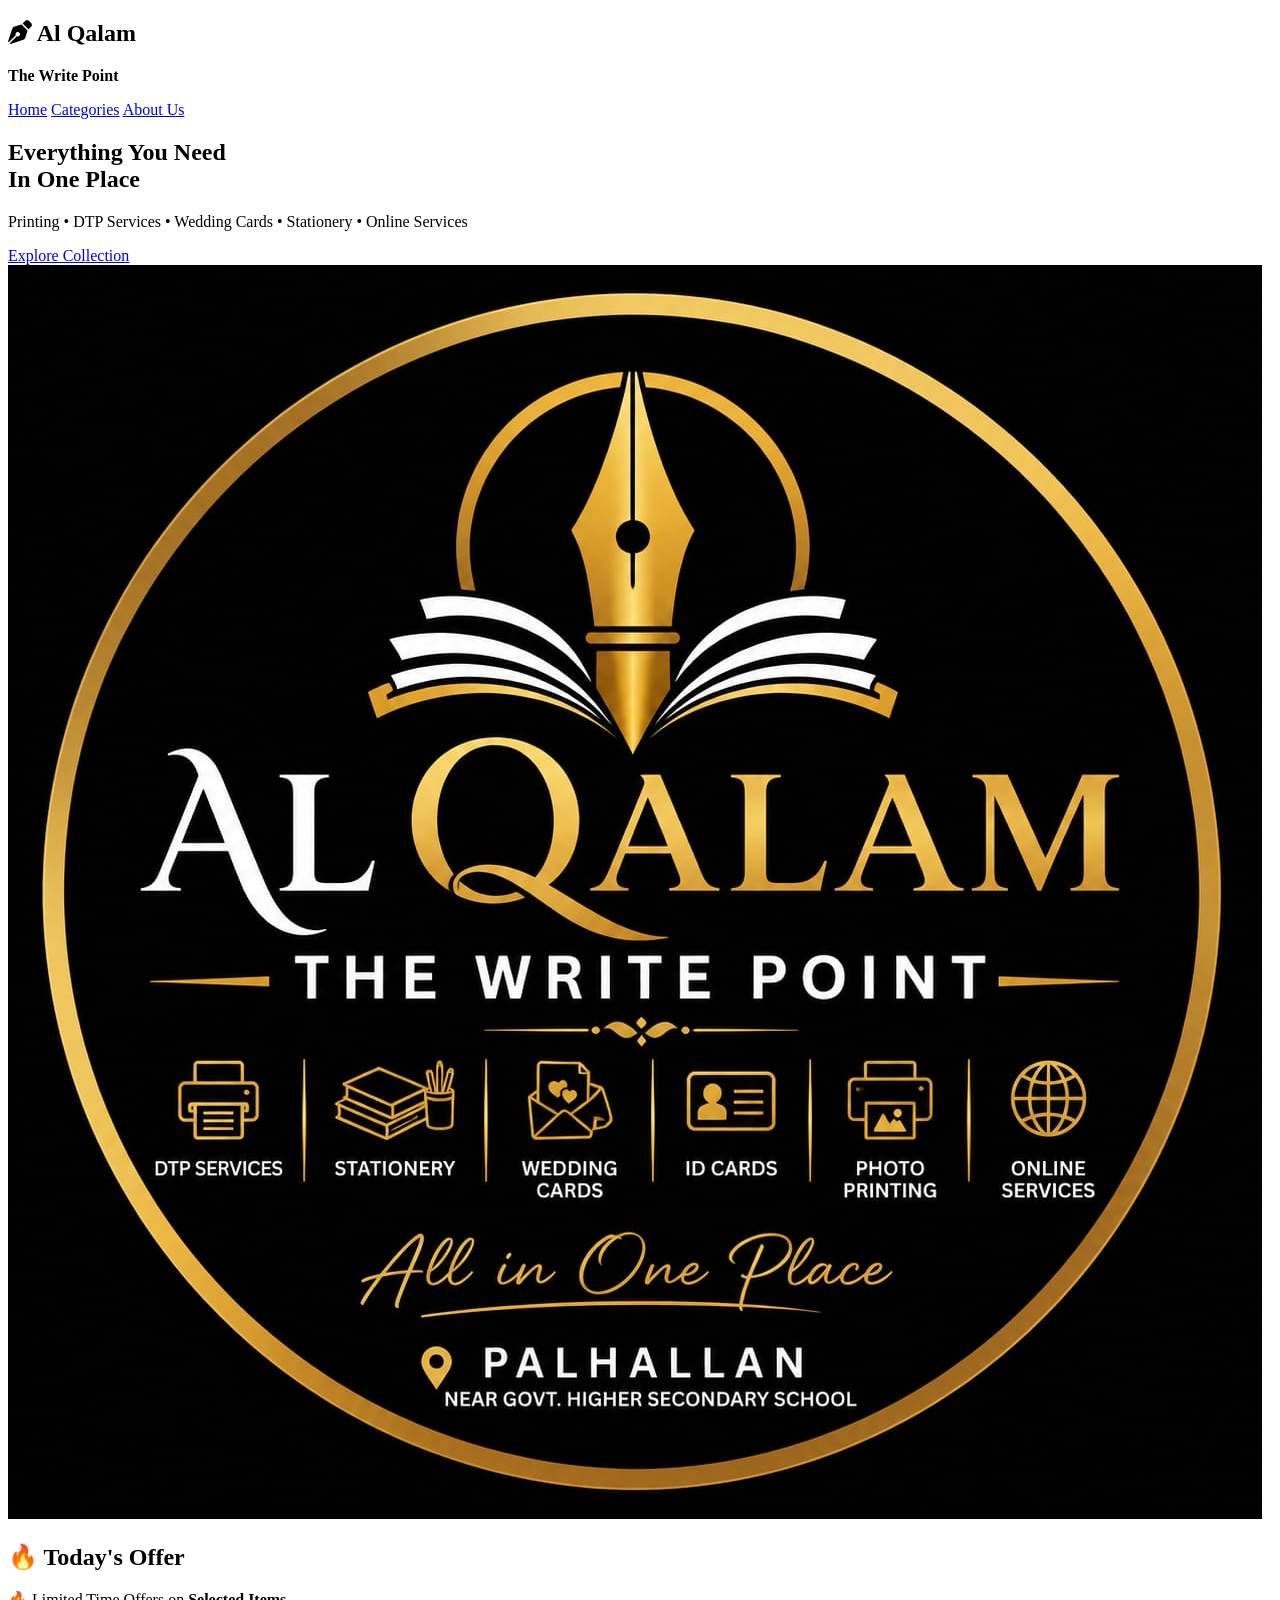
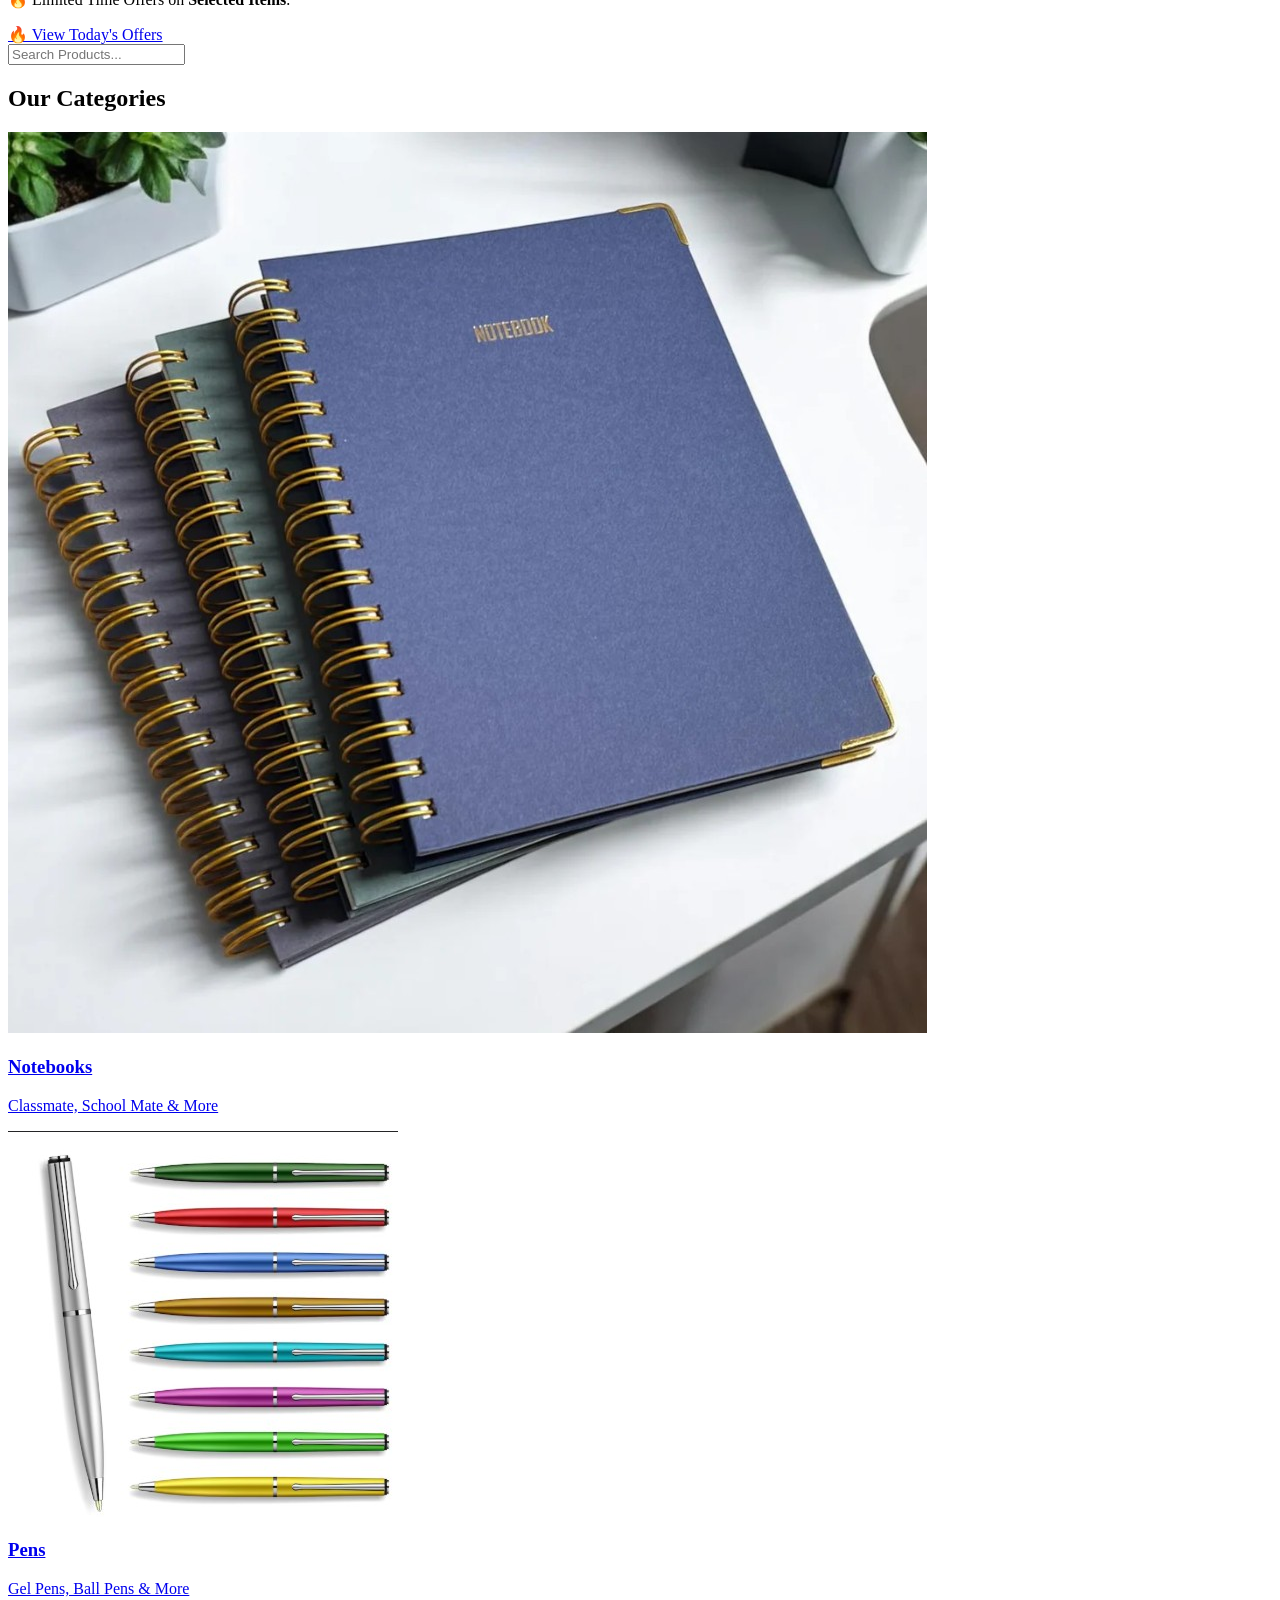
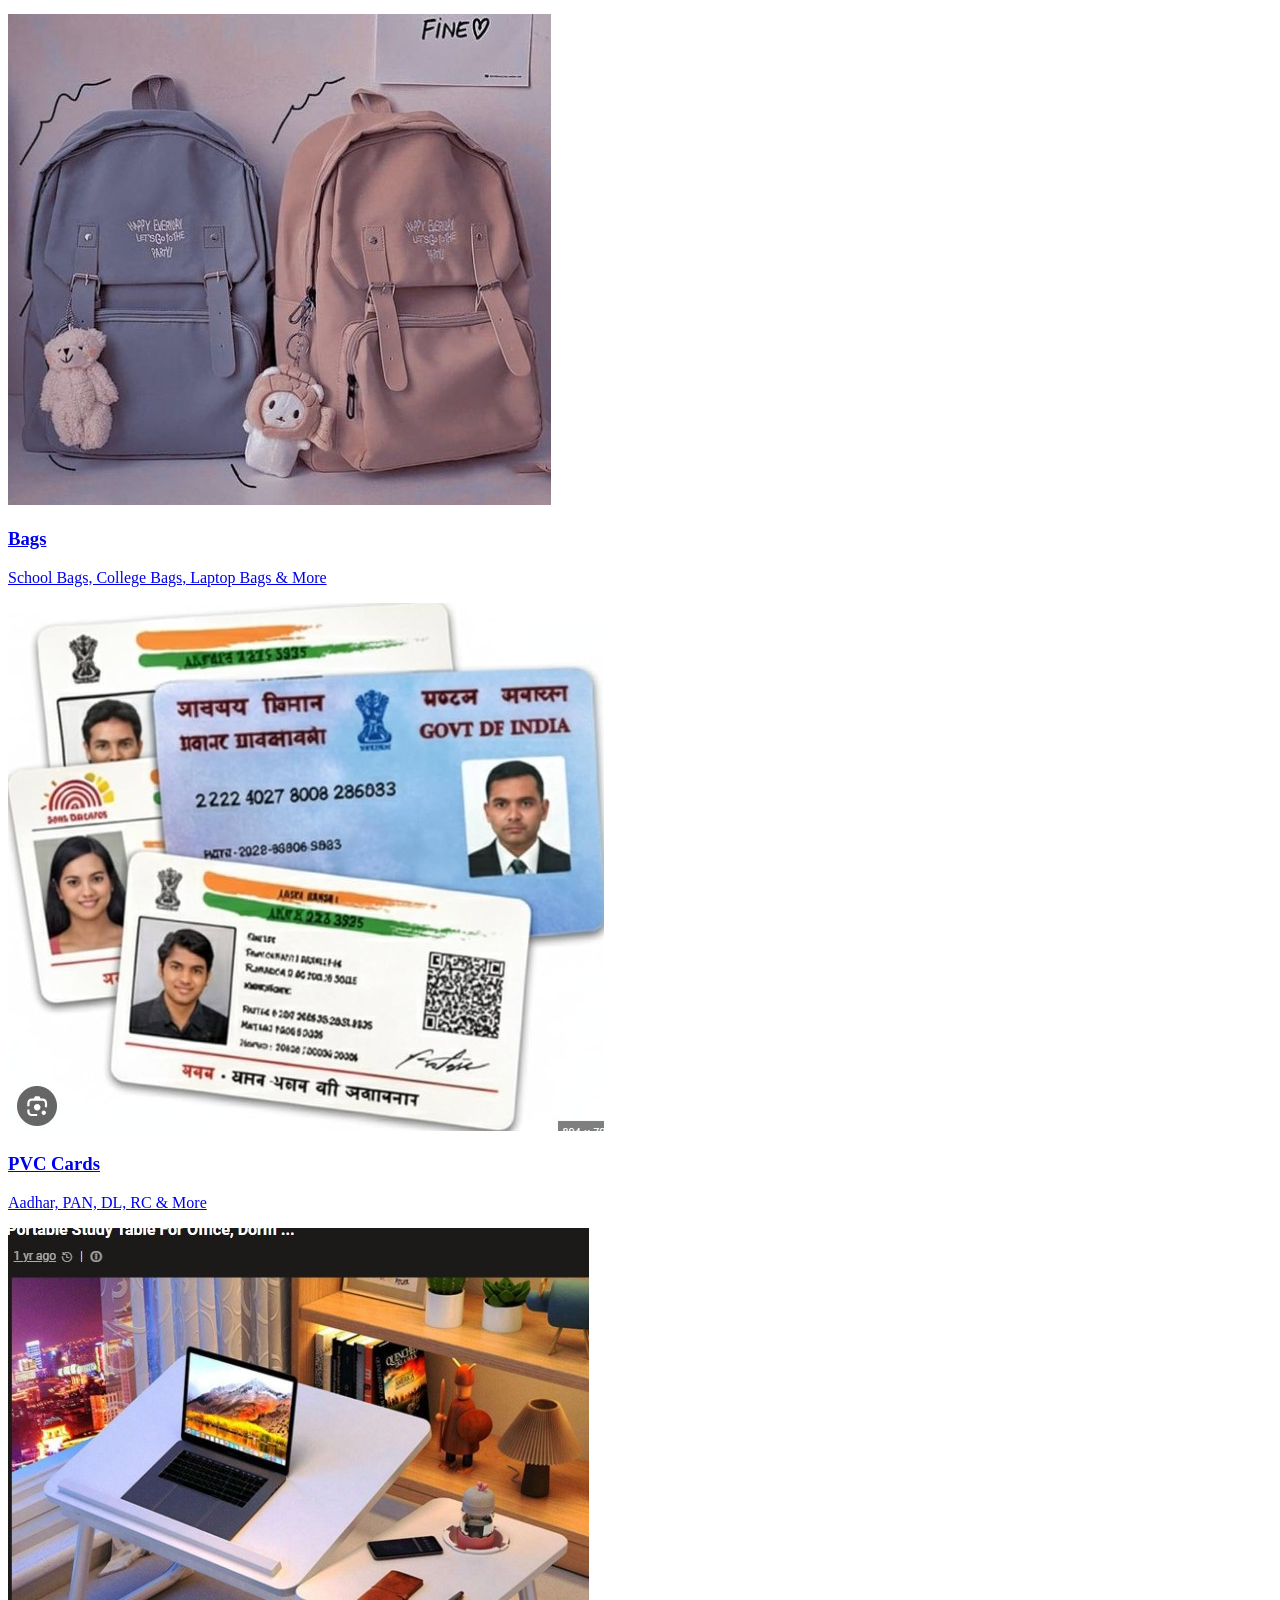
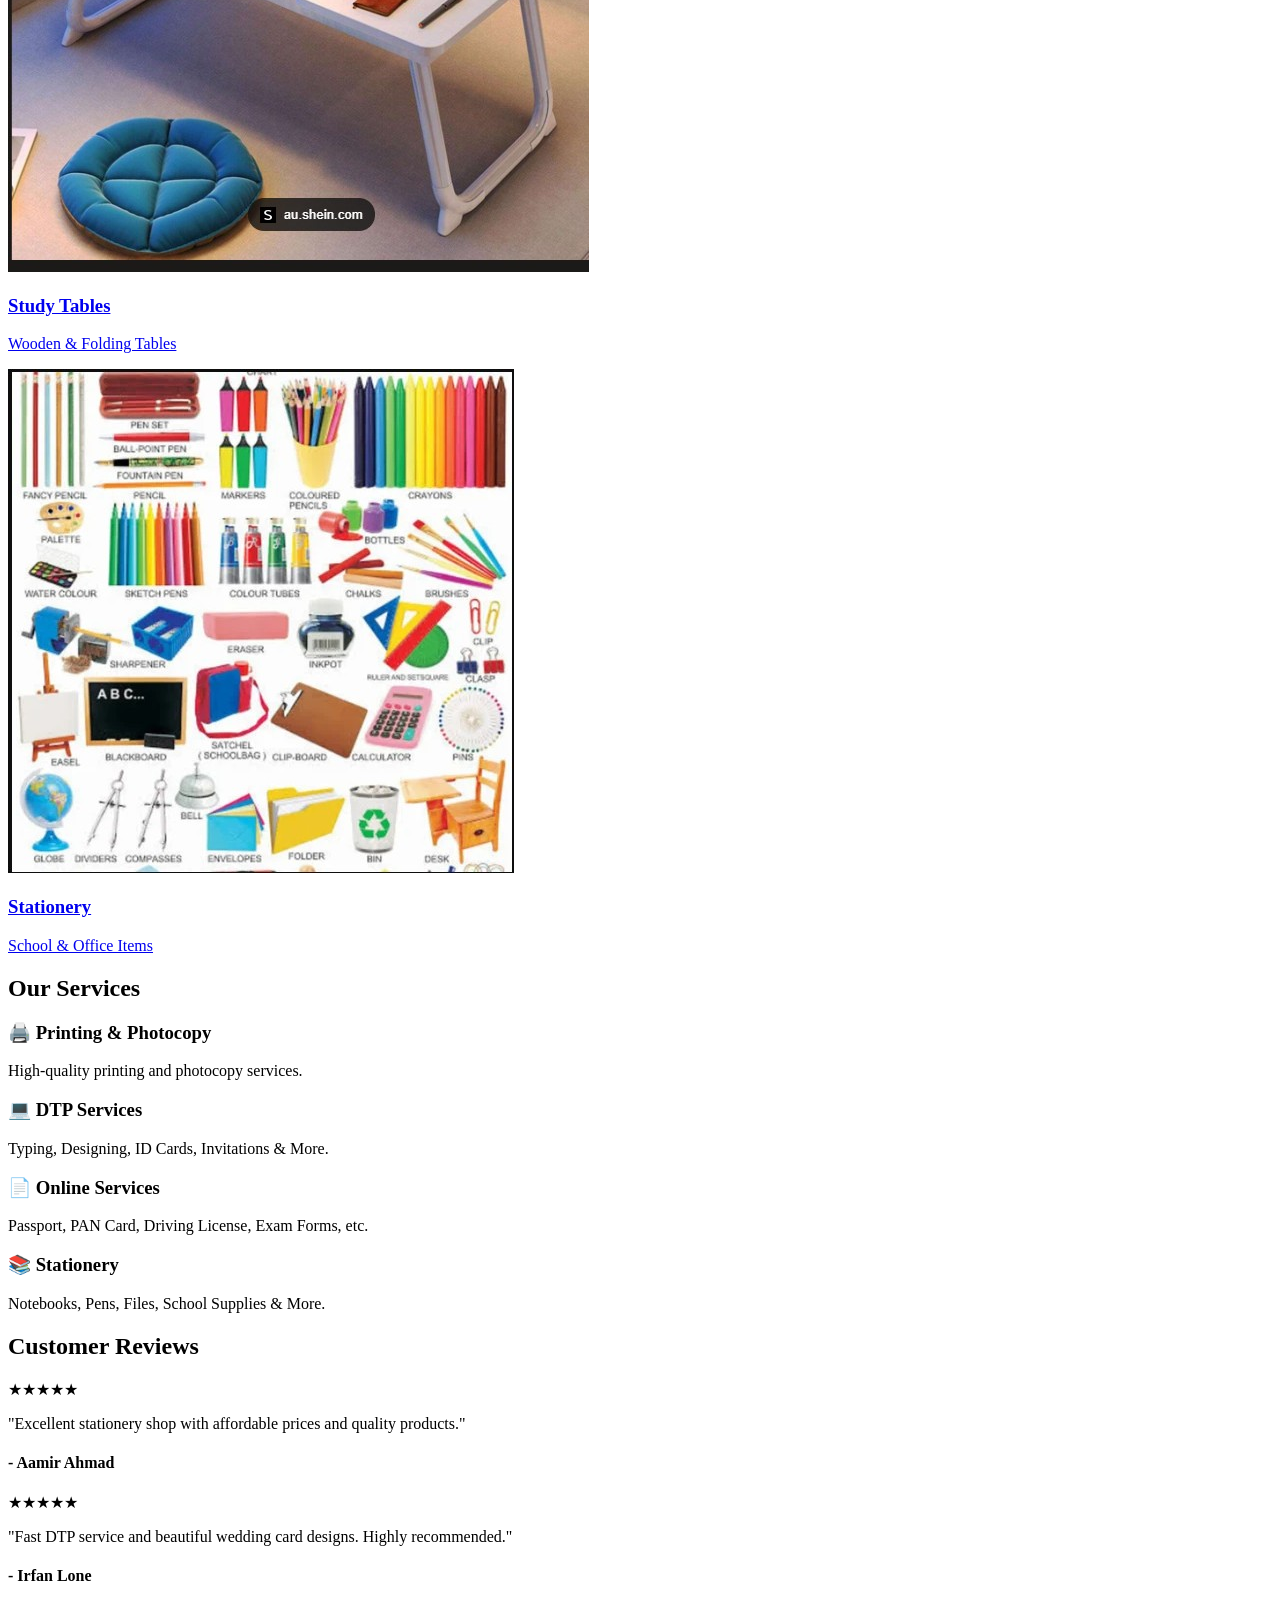
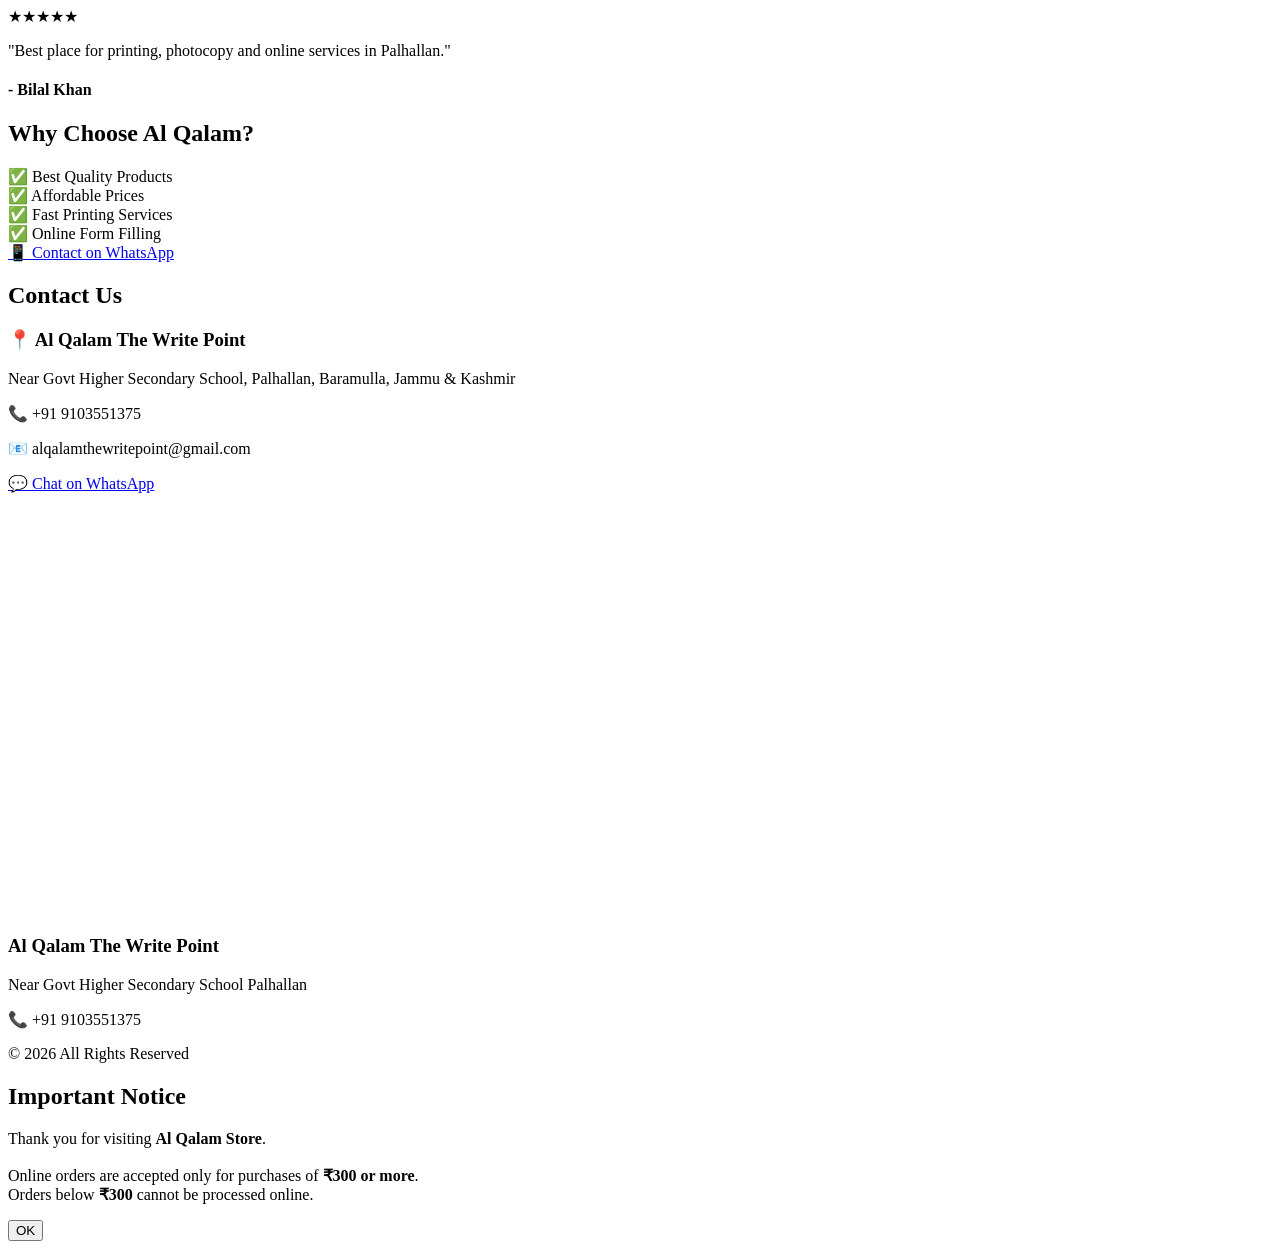
==== commit 774d5903: "Update index.html" ====
--- a/index.html
+++ b/index.html
@@ -55,7 +55,8 @@
 
 </section>
 
-    <section class="today-offer">
+
+<section class="today-offer">
     <h2>🔥 Today's Offer</h2>
     <p>🔥 Limited Time Offers on <strong>Selected Items</strong>.</p>
     <a href="offers.html" class="offer-btn">
@@ -66,7 +67,6 @@
 
 
 
-
 <section class="search-box">
 
 <input type="text" placeholder="Search Products...">
@@ -111,9 +111,10 @@
 </a>
 
 </div>
-<div class="card">
-
-    <a href="Bags.html">
+
+<div class="card">
+
+    <a href="bags.html">
 
         <img src="images/bags.jpg" alt="Bags">
 
@@ -126,6 +127,10 @@
 </div>
 
 
+
+
+
+
 <div class="card">
 
 <a href="PVC Cards.html">
@@ -139,6 +144,8 @@
 </a>
 
 </div>
+
+
 
 
 
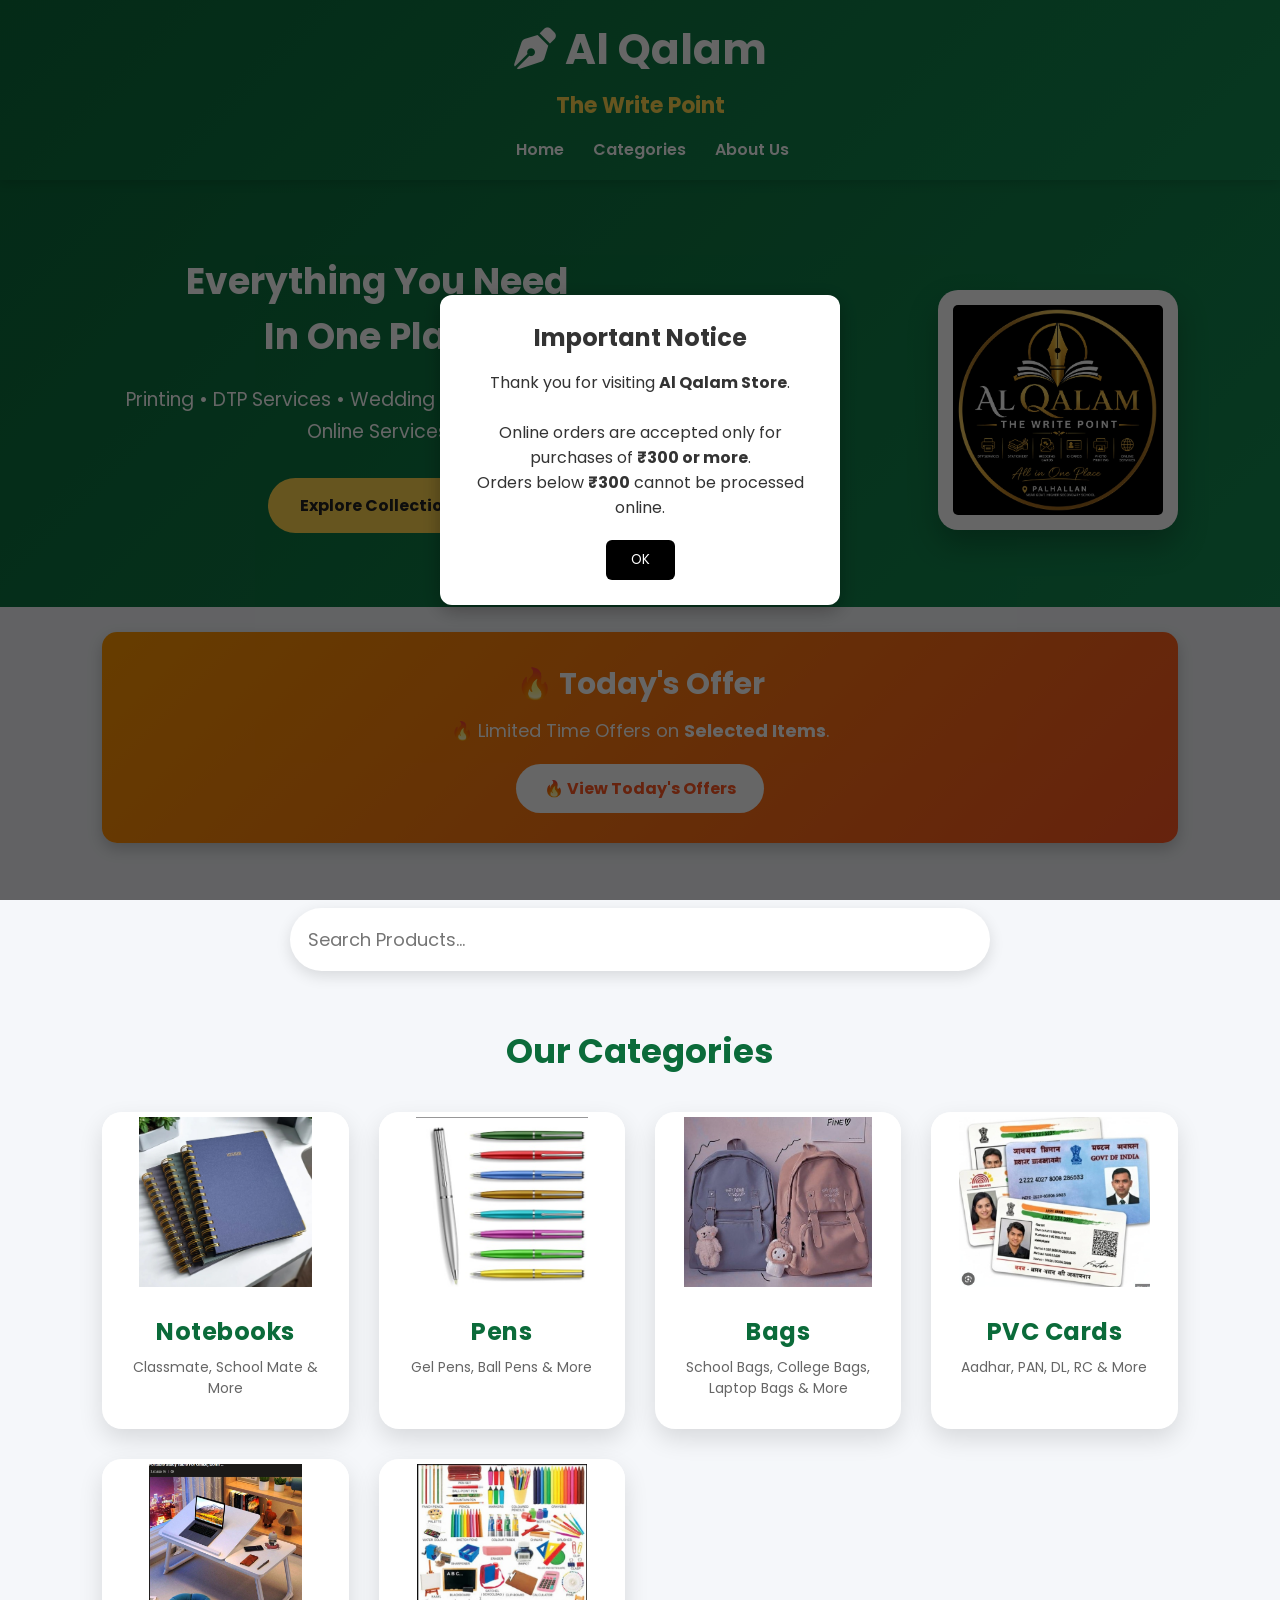
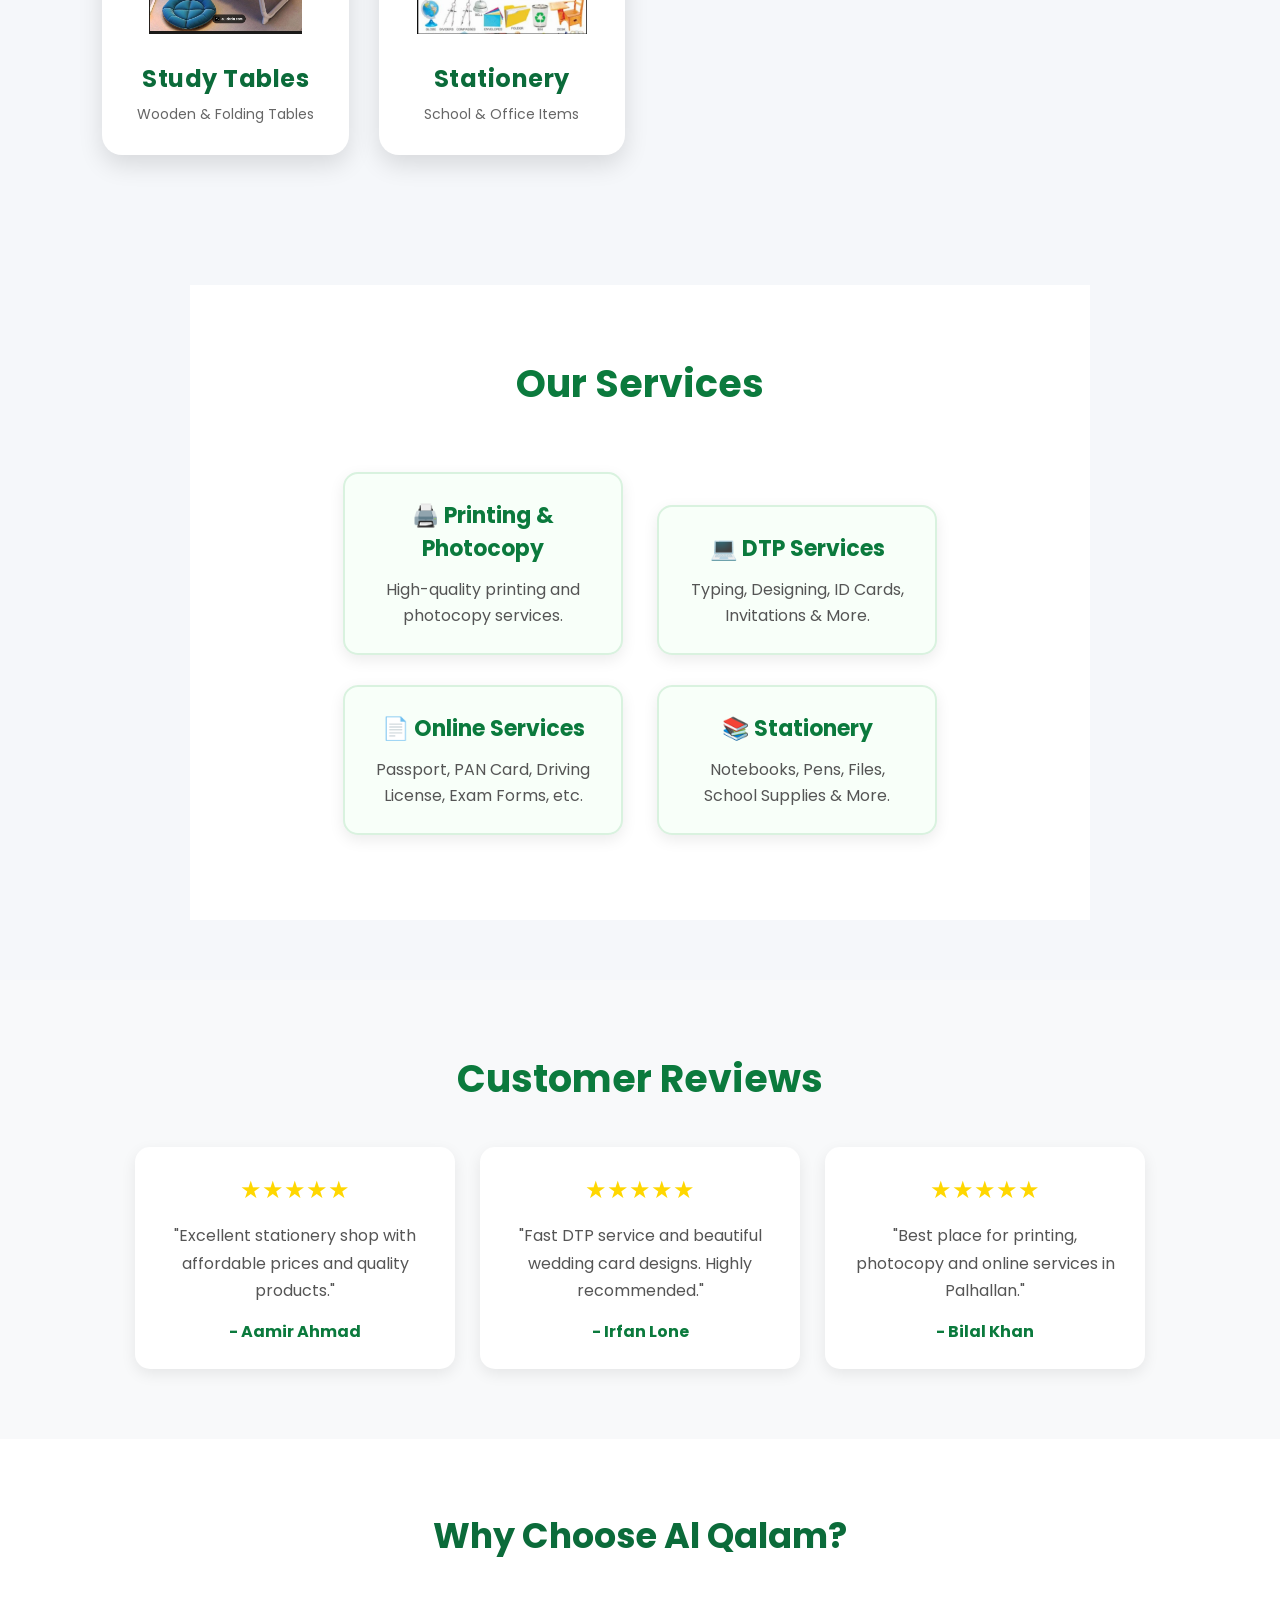
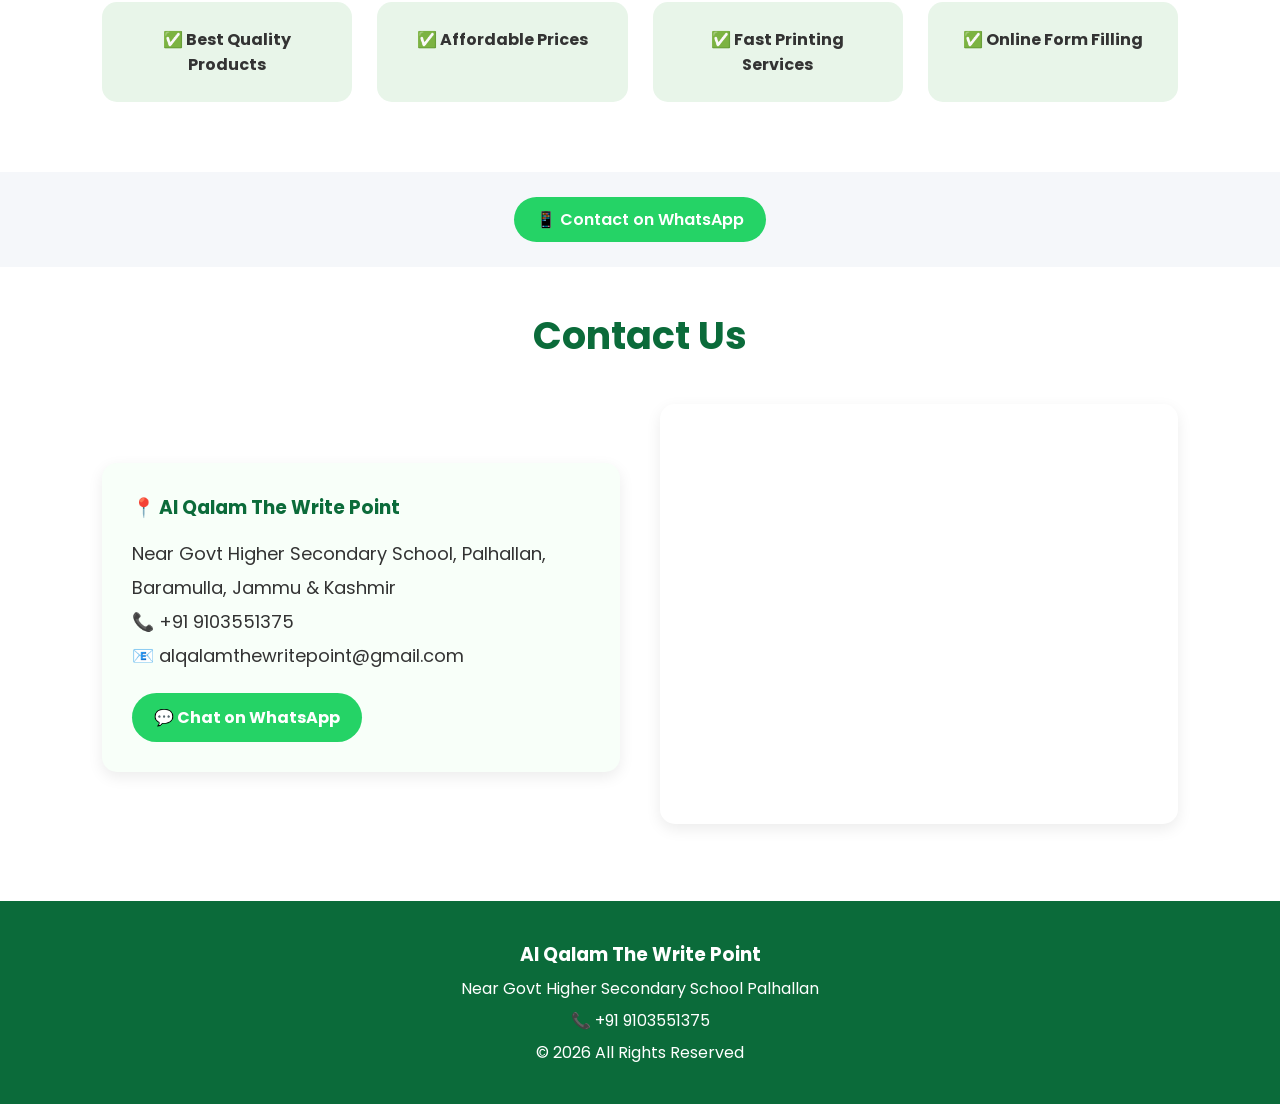
==== commit ac735025: "Update index.html" ====
--- a/index.html
+++ b/index.html
@@ -114,7 +114,7 @@
 
 <div class="card">
 
-    <a href="bags.html">
+    <a href="Bags.html">
 
         <img src="images/bags.jpg" alt="Bags">
 
--- a/css/style.css
+++ b/css/style.css
@@ -0,0 +1,799 @@
+/* ===== GOOGLE FONT ===== */
+
+*{
+margin:0;
+padding:0;
+box-sizing:border-box;
+font-family:'Poppins',sans-serif;
+}
+
+body{
+background:#f5f7fa;
+color:#333;
+}
+
+/* ===== HEADER ===== */
+
+header{
+    text-align: center;
+    padding: 20px 0;
+}
+
+.header{
+display:flex;
+justify-content:space-between;
+align-items:center;
+padding:18px 8%;
+background:linear-gradient(135deg,#0b6b3a,#128c52);
+color:white;
+position:sticky;
+top:0;
+z-index:999;
+box-shadow:0 3px 10px rgba(0,0,0,.15);
+}
+
+.logo h2{
+font-size:42px;
+font-weight:700;
+}
+
+.logo p{
+font-size:22px;
+font-weight:500;
+margin-top:8px;
+color:#FFD54F;
+}
+
+nav a{
+color:white;
+text-decoration:none;
+margin-left:25px;
+font-weight:600;
+transition:.3s;
+}
+
+nav a:hover{
+color:#ffd54f;
+}
+
+/* ===== HERO ===== */
+
+
+.hero{
+display:flex;
+justify-content:space-between;
+align-items:center;
+padding:70px 8%;
+background:linear-gradient(135deg,#0b6b3a,#128c52);
+color:white;
+flex-wrap:wrap;
+}
+.hero-text{
+max-width:550px;
+}
+
+.hero-text h1{
+font-size:52px;
+margin-bottom:20px;
+}
+
+.hero-text p{
+font-size:19px;
+margin-bottom:30px;
+line-height:1.7;
+}
+
+.hero-image img{
+width:320px;
+border-radius:20px;
+background:white;
+padding:15px;
+box-shadow:0 15px 30px rgba(0,0,0,.25);
+}
+
+/* ===== BUTTON ===== */
+
+.btn{
+display:inline-block;
+background:#ffd54f;
+color:#222;
+padding:15px 32px;
+border-radius:50px;
+font-weight:bold;
+text-decoration:none;
+transition:.3s;
+}
+
+.btn:hover{
+background:white;
+transform:translateY(-4px);
+}
+
+/* ===== SEARCH ===== */
+
+.search-box{
+padding:40px 8%;
+text-align:center;
+}
+
+.search-box input{
+width:100%;
+max-width:700px;
+padding:18px;
+font-size:18px;
+border:none;
+border-radius:50px;
+box-shadow:0 5px 15px rgba(0,0,0,.12);
+outline:none;
+}
+
+/* ===== TITLE ===== */
+
+.title{
+text-align:center;
+font-size:34px;
+margin-bottom:35px;
+color:#0b6b3a;
+}
+
+/* ===== CATEGORY ===== */
+
+.categories{
+display:grid;
+grid-template-columns:repeat(auto-fit,minmax(240px,1fr));
+gap:30px;
+padding:0 8% 70px;
+}
+
+.card{
+background:#fff;
+border-radius:20px;
+overflow:hidden;
+box-shadow:0 10px 25px rgba(0,0,0,.12);
+transition:.35s;
+text-align:center;
+padding-bottom:15px;
+}
+
+.card:hover{
+transform:translateY(-10px);
+}
+
+.card img{
+    width:100%;
+    height:180px;
+    object-fit:contain;
+    background:#fff;
+    padding:5px;
+    transition:transform .3s ease;
+}
+.card a{
+display:block;
+text-decoration:none;
+color:#333;
+}
+
+.card h3{
+    font-size:24px;
+    color:#0b6b3a;
+    font-weight:700;
+    text-align:center;
+    margin:15px 0 8px;
+    letter-spacing:0.5px;
+}
+.card h4{
+    color:#0b6b3a !important;
+    font-size:22px;
+    font-weight:bold;
+}
+.card p{
+    font-size:14px;
+    color:#666;
+    text-align:center;
+    margin:0 15px 15px;
+    line-height:1.5;
+}
+
+/* ===== WHY ===== */
+
+.why{
+background:white;
+padding:70px 8%;
+text-align:center;
+}
+
+.why h2{
+font-size:35px;
+margin-bottom:40px;
+color:#0b6b3a;
+}
+
+.features{
+display:grid;
+grid-template-columns:repeat(auto-fit,minmax(220px,1fr));
+gap:25px;
+}
+
+.features div{
+background:#e8f5e9;
+padding:25px;
+border-radius:15px;
+font-weight:bold;
+}
+
+/* ===== WHATSAPP ===== */
+
+.whatsapp{
+padding:25px;
+text-align:center;
+}
+
+.whatsapp a{
+display:inline-block;
+background:#25D366;
+color:white;
+padding:10px 22px;
+text-decoration:none;
+border-radius:30px;
+font-size:16px;
+font-weight:600;
+}
+/* ===== FOOTER ===== */
+
+footer{
+background:#0b6b3a;
+color:white;
+text-align:center;
+padding:35px;
+line-height:2;
+}
+
+/* ===== MOBILE ===== */
+
+
+.header{
+flex-direction:column;
+}
+
+nav{
+margin-top:15px;
+}
+
+.hero{
+text-align:center;
+}
+
+.hero-text h1{
+font-size:36px;
+}
+
+.hero-image img{
+margin-top:40px;
+width:240px;
+}
+.page-title{
+    text-align: center;
+    font-size: 48px;
+    font-weight: bold;
+    color: #0b6b3a;
+    margin: 30px 0;
+    text-transform: uppercase;
+}
+header .page-title{
+    text-align: center !important;
+    font-size: 48px !important;
+    color: #0b6b3a !important;
+    font-weight: 700 !important;
+    margin: 20px 0 !important;
+    text-transform: uppercase;
+    letter-spacing: 2px;
+}
+    @media(max-width:768px){
+        .logo h2{
+    font-size:42px;
+    margin-bottom:2px;
+}
+        .hero{
+display:flex;
+flex-direction:column;
+align-items:center;
+text-align:center;
+        }
+        .hero-image{
+display:flex;
+justify-content:center;
+width:100%;
+        }
+        }
+
+@media(max-width:768px){
+
+.logo h2{
+    font-size:42px;
+    margin-bottom:2px;
+}
+
+.logo p{
+    font-size:18px;
+    margin-top:2px;
+    margin-bottom:0;
+    line-height:1.2;
+}
+
+.header{
+    flex-direction:column;
+}
+
+nav{
+    margin-top:15px;
+}
+
+.hero{
+    display:flex;
+    flex-direction:column;
+    align-items:center;
+    text-align:center;
+}
+
+.hero-text h1{
+    font-size:36px;
+}
+
+.hero-image{
+    display:flex;
+    justify-content:center;
+    width:100%;
+}
+
+.hero-image img{
+    margin-top:40px;
+    width:240px;
+}
+
+}
+
+}   /* ← @media yahan khatam ho gaya */
+
+
+/* ===== Premium WhatsApp Button ===== */
+.order-btn{
+display:flex;
+align-items:center;
+justify-content:center;
+width:90%;
+margin:15px auto;
+padding:12px 18px;
+background:#25D366;
+color:#fff;
+}
+
+.order-btn:hover{
+background:#1EBE5D;
+transform:translateY(-3px);
+box-shadow:0 10px 20px rgba(37,211,102,.45);
+}
+.order-btn::before{
+content:"💬 ";
+}
+/* ===== ORDER BUTTON ===== */
+
+.order-btn{
+display:inline-block;
+background:#25D366;
+color:#fff !important;
+padding:10px 18px;
+border-radius:30px;
+text-decoration:none;
+font-size:15px;
+font-weight:600;
+margin-top:12px;
+box-shadow:0 4px 10px rgba(0,0,0,.15);
+transition:.3s;
+}
+
+.order-btn:hover{
+background:#1EBE5D;
+transform:translateY(-2px);
+}
+
+.order-btn::before{
+content:"💬 ";
+}
+/* ===== ABOUT PAGE ===== */
+
+.about{
+max-width:1200px;
+margin:70px auto;
+padding:0 20px;
+text-align:center;
+}
+
+.about h1{
+font-size:48px;
+color:#0b6b3a;
+margin-bottom:20px;
+}
+
+.about-text{
+max-width:800px;
+margin:auto;
+font-size:18px;
+line-height:1.8;
+color:#555;
+margin-bottom:50px;
+}
+
+.about-grid{
+display:grid;
+grid-template-columns:repeat(auto-fit,minmax(280px,1fr));
+gap:25px;
+}
+
+.about-card{
+background:#fff;
+padding:30px;
+border-radius:18px;
+box-shadow:0 8px 20px rgba(0,0,0,.08);
+transition:.3s;
+}
+
+.about-card:hover{
+transform:translateY(-8px);
+}
+
+.about-card h3{
+color:#0b6b3a;
+font-size:24px;
+margin-bottom:15px;
+}
+
+.about-card p{
+color:#666;
+line-height:1.7;
+}
+/* ===== SERVICES ===== */
+
+.services{
+max-width:900px;
+margin:60px auto;
+padding:20px;
+}
+
+.services h2{
+text-align:center;
+font-size:36px;
+color:#0b6b3a;
+margin-bottom:25px;
+}
+
+.services ul{
+list-style:none;
+padding:0;
+}
+
+.services li{
+background:#fff;
+margin:10px 0;
+padding:15px 20px;
+border-left:5px solid #0b6b3a;
+border-radius:10px;
+box-shadow:0 4px 10px rgba(0,0,0,.08);
+font-size:17px;
+}
+/* ===== OUR VISION ===== */
+
+.vision{
+max-width:900px;
+margin:60px auto;
+padding:20px;
+}
+
+.vision h2{
+text-align:center;
+font-size:38px;
+color:#0b6b3a;
+margin-bottom:25px;
+}
+
+.vision p{
+font-size:17px;
+line-height:1.8;
+color:#555;
+margin-bottom:18px;
+}
+
+.vision strong{
+color:#0b6b3a;
+}
+.logo .founder-tag{
+display:block;
+margin-top:5px;
+font-size:15px !important;
+font-weight:500;
+color:#ffffff !important;
+opacity:1 !important;
+line-height:1.4;
+}
+
+.logo .founder-tag strong{
+color:#ffd54f !important;
+font-weight:700;
+}
+
+.services{
+    padding:70px 20px;
+    background:#ffffff;
+    text-align:center;
+}
+
+.services h2{
+    font-size:38px;
+    color:#0b7a3d;
+    margin-bottom:45px;
+}
+
+.service-box{
+    display:inline-block;
+    width:280px;
+    margin:15px;
+    padding:25px;
+    background:#f8fff9;
+    border:2px solid #d9f2df;
+    border-radius:15px;
+    box-shadow:0 5px 15px rgba(0,0,0,0.08);
+    transition:0.3s;
+}
+
+.service-box:hover{
+    background:#0b7a3d;
+    color:#fff;
+    transform:translateY(-8px);
+}
+
+.service-box h3{
+    color:#0b7a3d;
+    margin-bottom:12px;
+    font-size:22px;
+}
+
+.service-box:hover h3{
+    color:#fff;
+}
+
+.service-box p{
+    color:#555;
+    font-size:16px;
+    line-height:1.6;
+}
+
+.service-box:hover p{
+    color:#f5f5f5;
+}
+/* Customer Reviews */
+
+.reviews{
+    padding:70px 20px;
+    background:#f8f9fa;
+    text-align:center;
+}
+
+.reviews h2{
+    font-size:38px;
+    color:#0b7a3d;
+    margin-bottom:40px;
+}
+
+.review-container{
+    display:flex;
+    justify-content:center;
+    gap:25px;
+    flex-wrap:wrap;
+}
+
+.review-card{
+    width:320px;
+    background:#fff;
+    padding:25px;
+    border-radius:15px;
+    box-shadow:0 5px 15px rgba(0,0,0,.08);
+    transition:.3s;
+}
+
+.review-card:hover{
+    transform:translateY(-8px);
+}
+
+.stars{
+    color:#FFD700;
+    font-size:24px;
+    margin-bottom:15px;
+}
+
+.review-card p{
+    color:#555;
+    line-height:1.7;
+    margin-bottom:15px;
+}
+
+.review-card h4{
+    color:#0b7a3d;
+}
+.card{
+    overflow:hidden;
+}
+
+.card img{
+    width:100%;
+    transition:transform 0.4s ease;
+}
+
+.card:hover img{
+    transform:scale(1.15);
+}
+.card img{
+    width:100%;
+    height:180px;
+    object-fit:contain;
+    transition:transform .3s ease;
+}
+
+.card:hover img{
+    transform:scale(1.04);
+}
+
+.card{
+    overflow:hidden;
+}
+/* ===== Contact Section ===== */
+
+.contact{
+    padding:40px 8% 70px;
+    background:#fff;
+}
+
+.contact h2{
+    text-align:center;
+    font-size:38px;
+    color:#0b6b3a;
+    margin-bottom:40px;
+}
+
+.contact-box{
+    display:grid;
+    grid-template-columns:1fr 1fr;
+    gap:40px;
+    align-items:center;
+}
+
+.contact-info{
+    background:#f8fff9;
+    padding:30px;
+    border-radius:15px;
+    box-shadow:0 5px 15px rgba(0,0,0,.08);
+}
+
+.contact-info h3{
+    color:#0b6b3a;
+    margin-bottom:15px;
+}
+
+.contact-info p{
+    font-size:18px;
+    line-height:1.9;
+}
+.contact-btn{
+    display:inline-block;
+    margin-top:20px;
+    background:#25D366;
+    color:#fff;
+    padding:12px 22px;
+    border-radius:30px;
+    text-decoration:none;
+    font-weight:bold;
+}
+
+.contact-btn:hover{
+    background:#1EBE5D;
+}
+.map iframe{
+    width:100%;
+    height:420px;
+    border:0;
+    border-radius:15px;
+    box-shadow:0 5px 15px rgba(0,0,0,.08);
+}
+
+@media(max-width:768px){
+
+.contact-box{
+    grid-template-columns:1fr;
+}
+
+}
+/* Mobile par image zoom off */
+@media (max-width:768px){
+
+.card:hover img{
+    transform:scale(1);
+}
+
+.card img:hover{
+    transform:scale(1);
+}
+
+}
+
+.popup{
+position:fixed;
+top:0;
+left:0;
+width:100%;
+height:100%;
+background:rgba(0,0,0,.6);
+display:flex;
+justify-content:center;
+align-items:center;
+z-index:9999;
+}
+
+.popup-content{
+background:#fff;
+padding:25px;
+border-radius:12px;
+max-width:400px;
+width:90%;
+text-align:center;
+box-shadow:0 5px 20px rgba(0,0,0,.3);
+}
+
+.popup-content h2{
+margin-bottom:15px;
+}
+
+.popup-content button{
+margin-top:20px;
+padding:10px 25px;
+background:#000;
+color:#fff;
+border:none;
+border-radius:6px;
+cursor:pointer;
+}
+
+
+
+.today-offer{
+background:linear-gradient(135deg,#ff9800,#ff5722);
+color:#fff;
+text-align:center;
+padding:30px 20px;
+margin:25px 8%;
+border-radius:15px;
+box-shadow:0 6px 15px rgba(0,0,0,.2);
+}
+
+.today-offer h2{
+font-size:30px;
+margin-bottom:10px;
+}
+
+.today-offer p{
+font-size:18px;
+margin-bottom:20px;
+}
+
+.offer-btn{
+display:inline-block;
+padding:12px 28px;
+background:#fff;
+color:#ff5722;
+text-decoration:none;
+font-weight:bold;
+border-radius:30px;
+transition:.3s;
+}
+
+.offer-btn:hover{
+background:#222;
+color:#fff;
+}
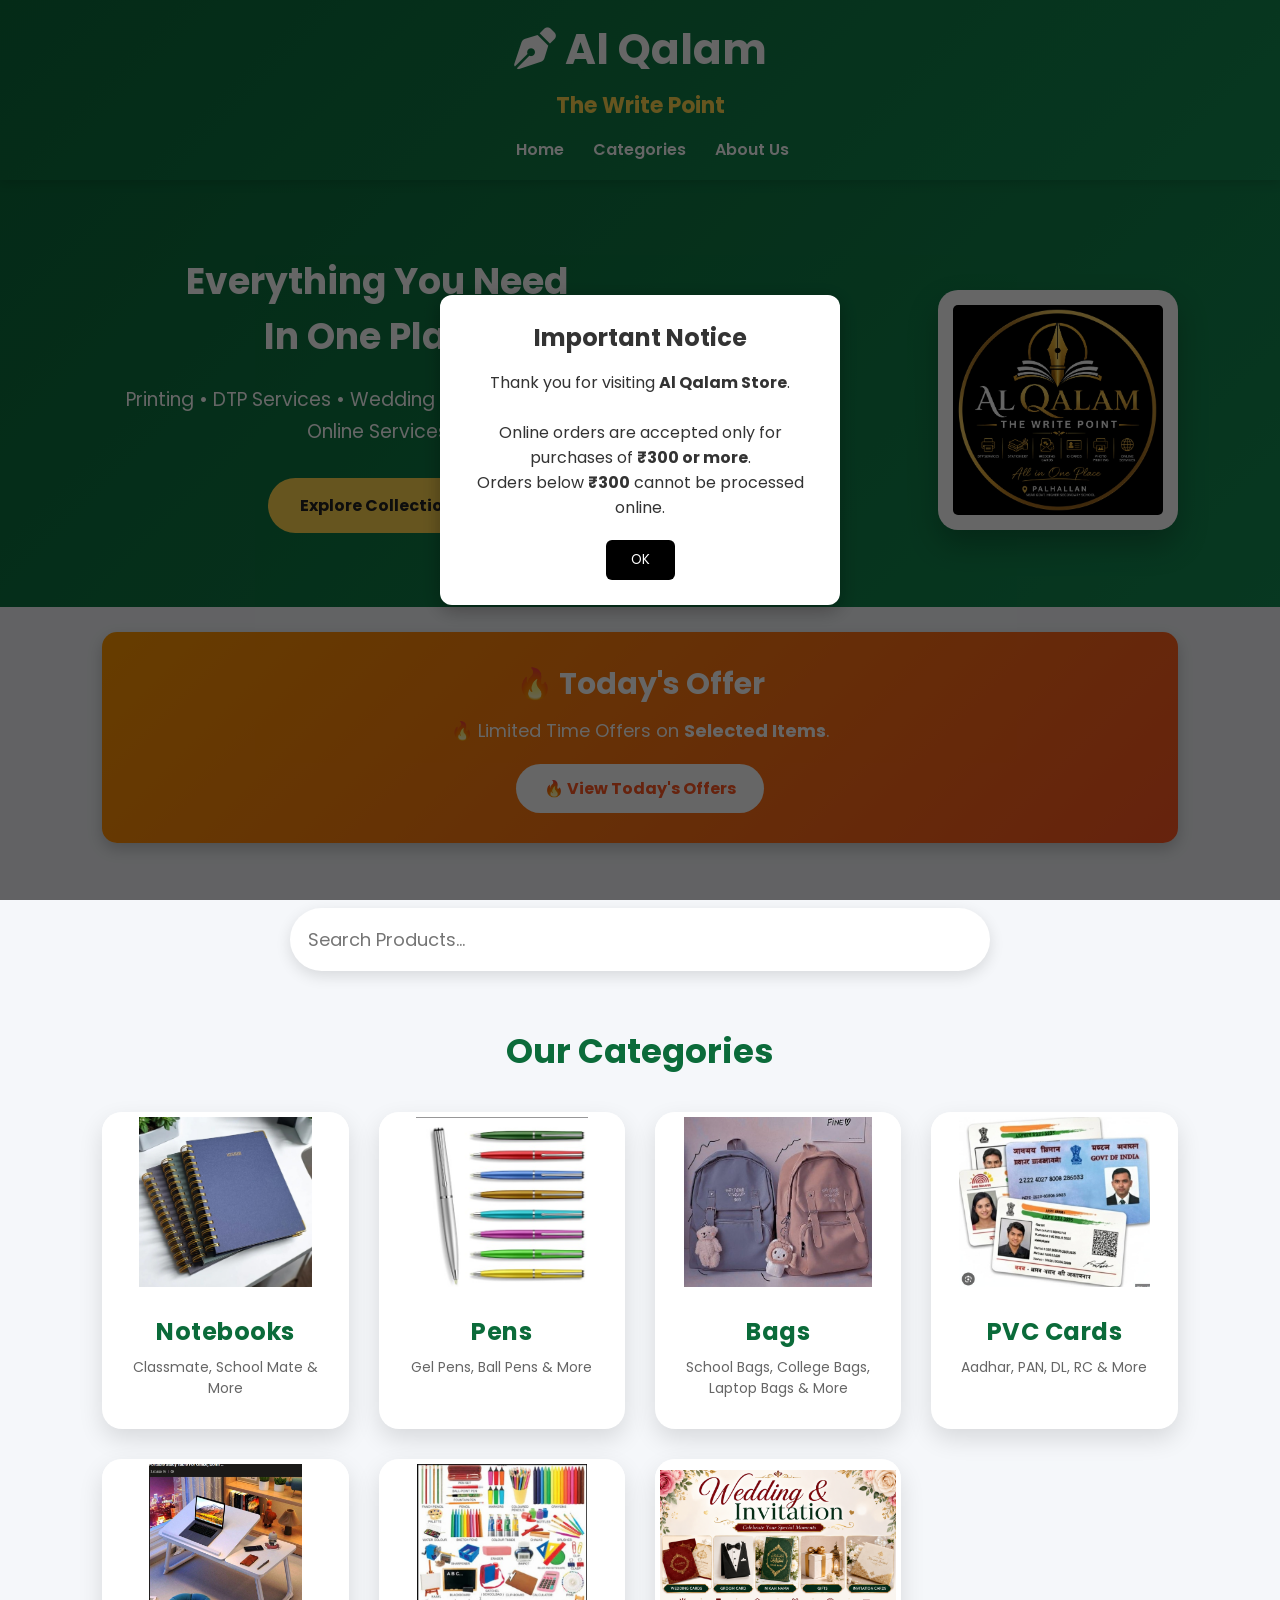
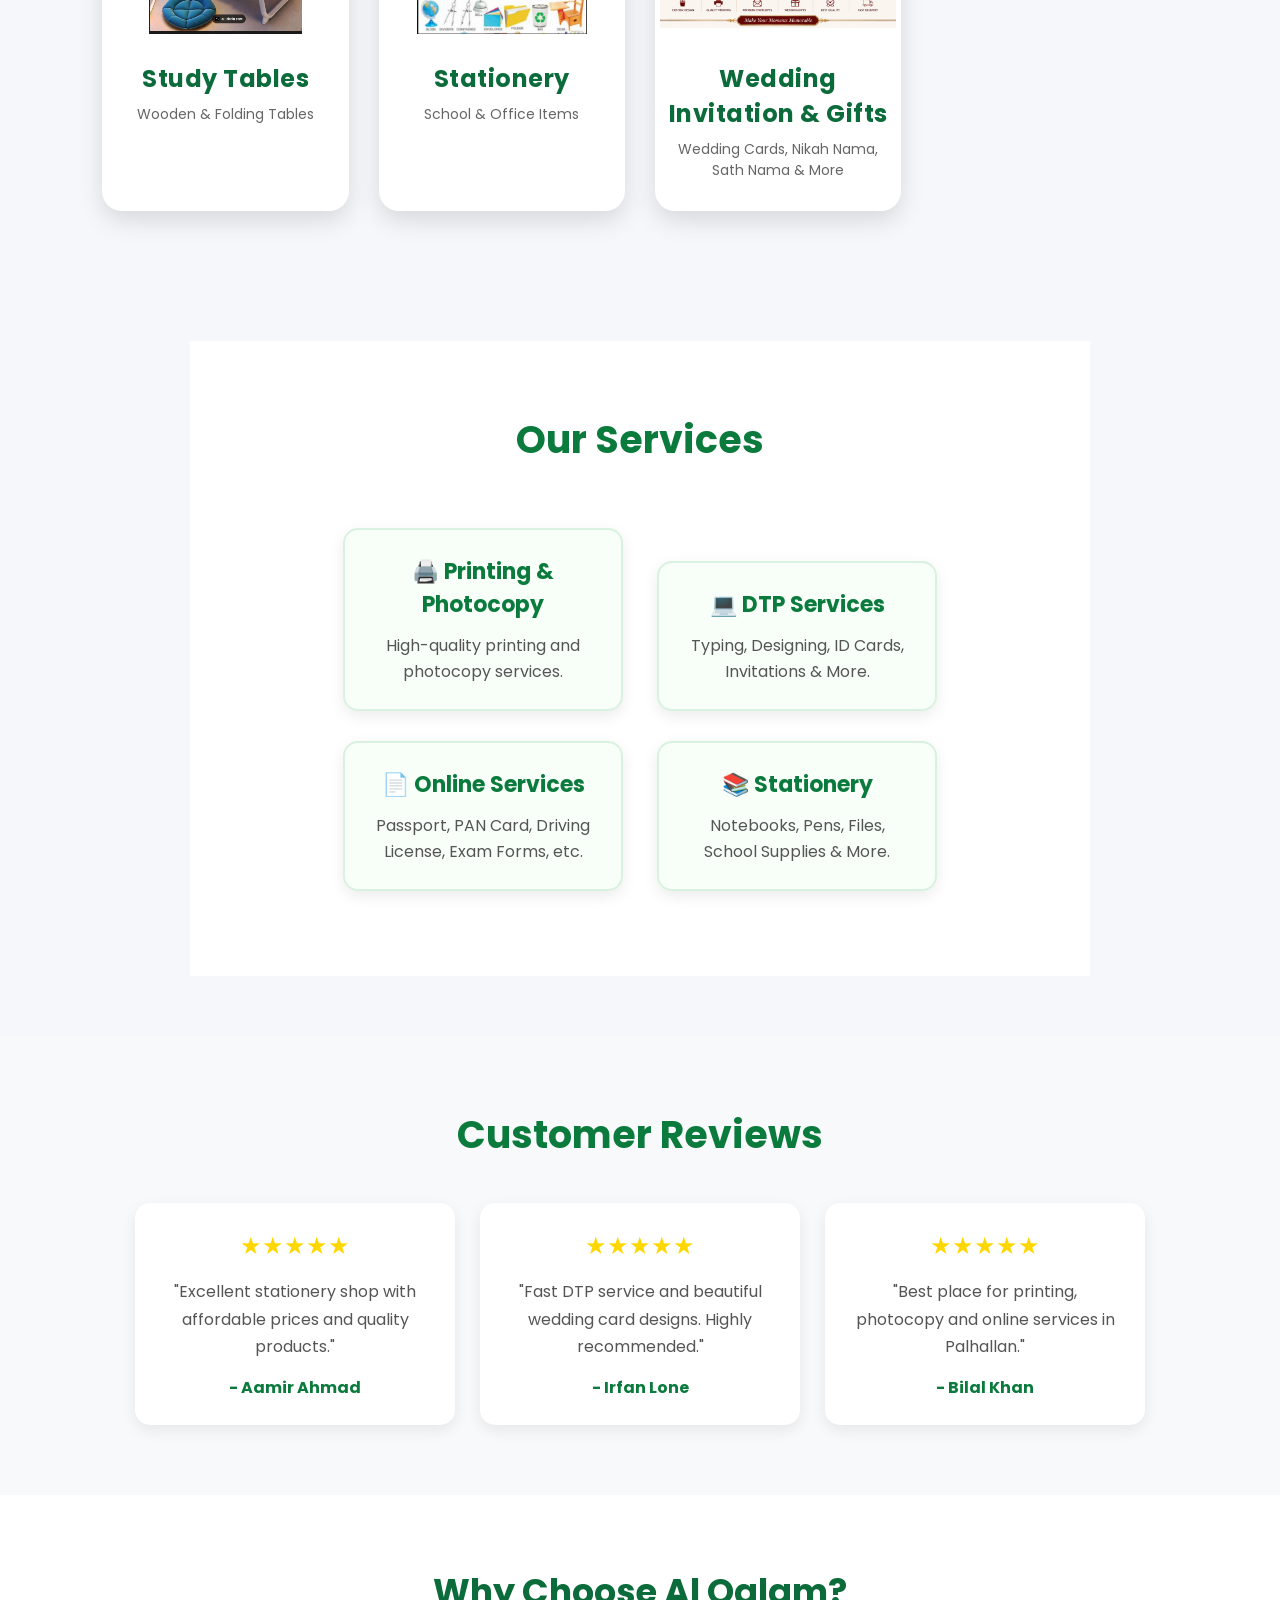
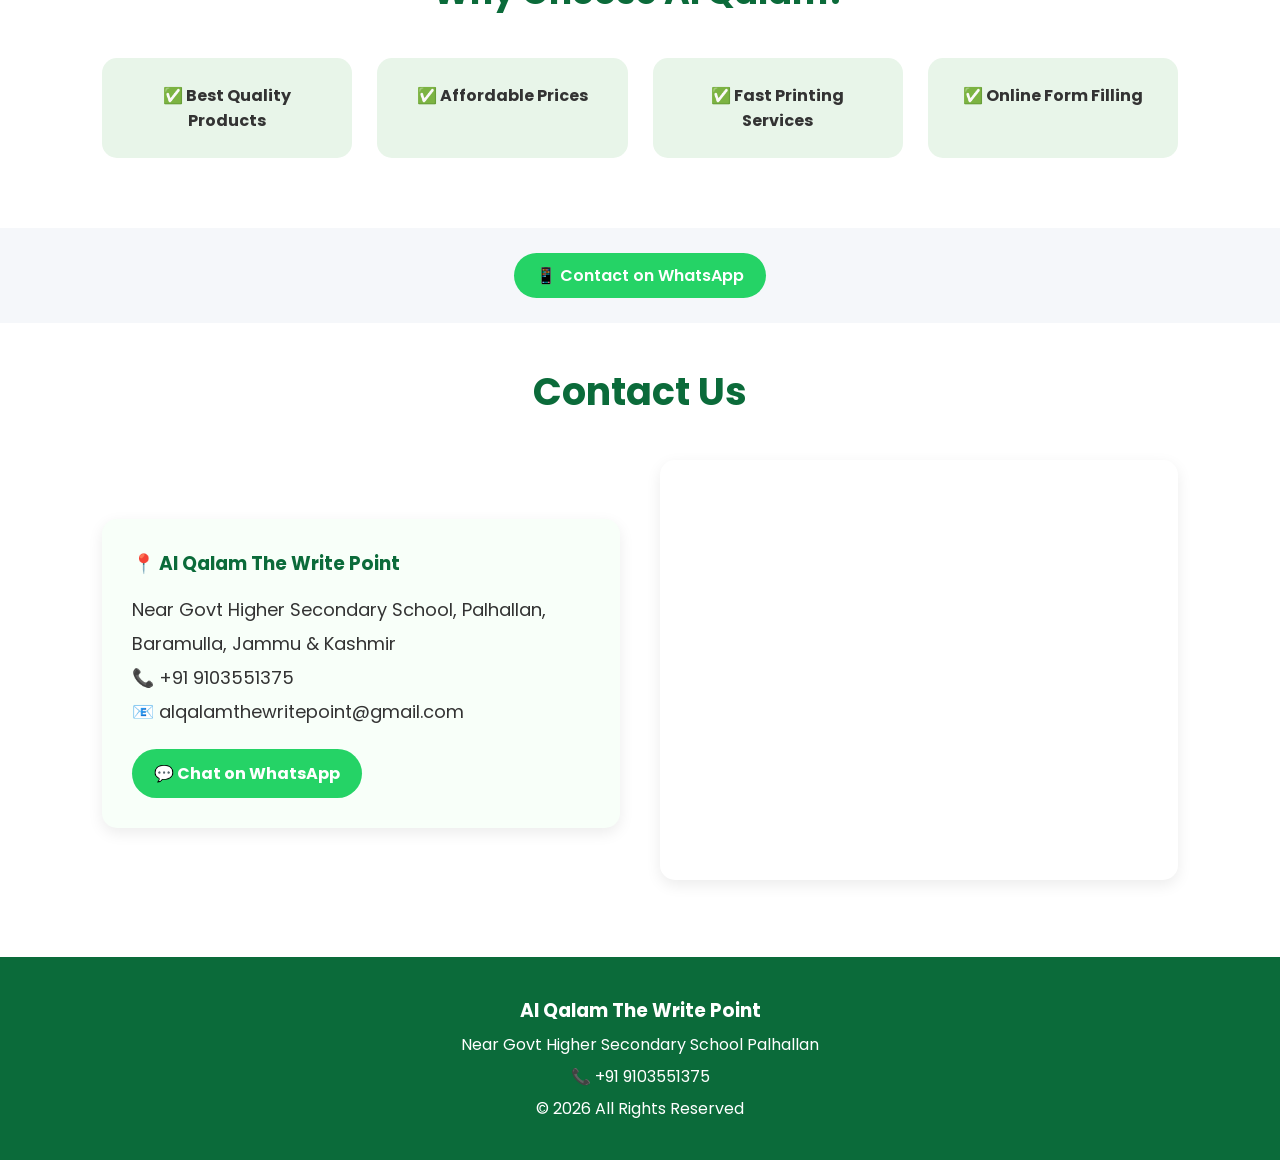
==== commit d9f52481: "Update index.html" ====
--- a/index.html
+++ b/index.html
@@ -1,6 +1,20 @@
 <!DOCTYPE html>
 <html lang="en">
 <head>
+
+    
+    <!-- Google tag (gtag.js) -->
+<script async src="https://www.googletagmanager.com/gtag/js?id=G-ZLFCBBG620"></script>
+<script>
+  window.dataLayer = window.dataLayer || [];
+  function gtag(){dataLayer.push(arguments);}
+  gtag('js', new Date());
+
+  gtag('config', 'G-ZLFCBBG620');
+</script>
+
+
+    
     <link rel="stylesheet" href="https://cdnjs.cloudflare.com/ajax/libs/font-awesome/6.7.2/css/all.min.css">
 <meta charset="UTF-8">
 <meta name="viewport" content="width=device-width, initial-scale=1.0">
@@ -179,7 +193,20 @@
 
 </div>
 
-</div>
+<div class="card">
+
+<a href="Wedding & Invitation.html">
+
+<img src="images/Wedding & Invitation.png" alt="Wedding Invitation & Gifts">
+
+<h3>Wedding Invitation & Gifts</h3>
+
+<p>Wedding Cards, Nikah Nama, Sath Nama & More</p>
+
+</a>
+
+</div>
+
 
 </section>
 <!-- Our Services -->
